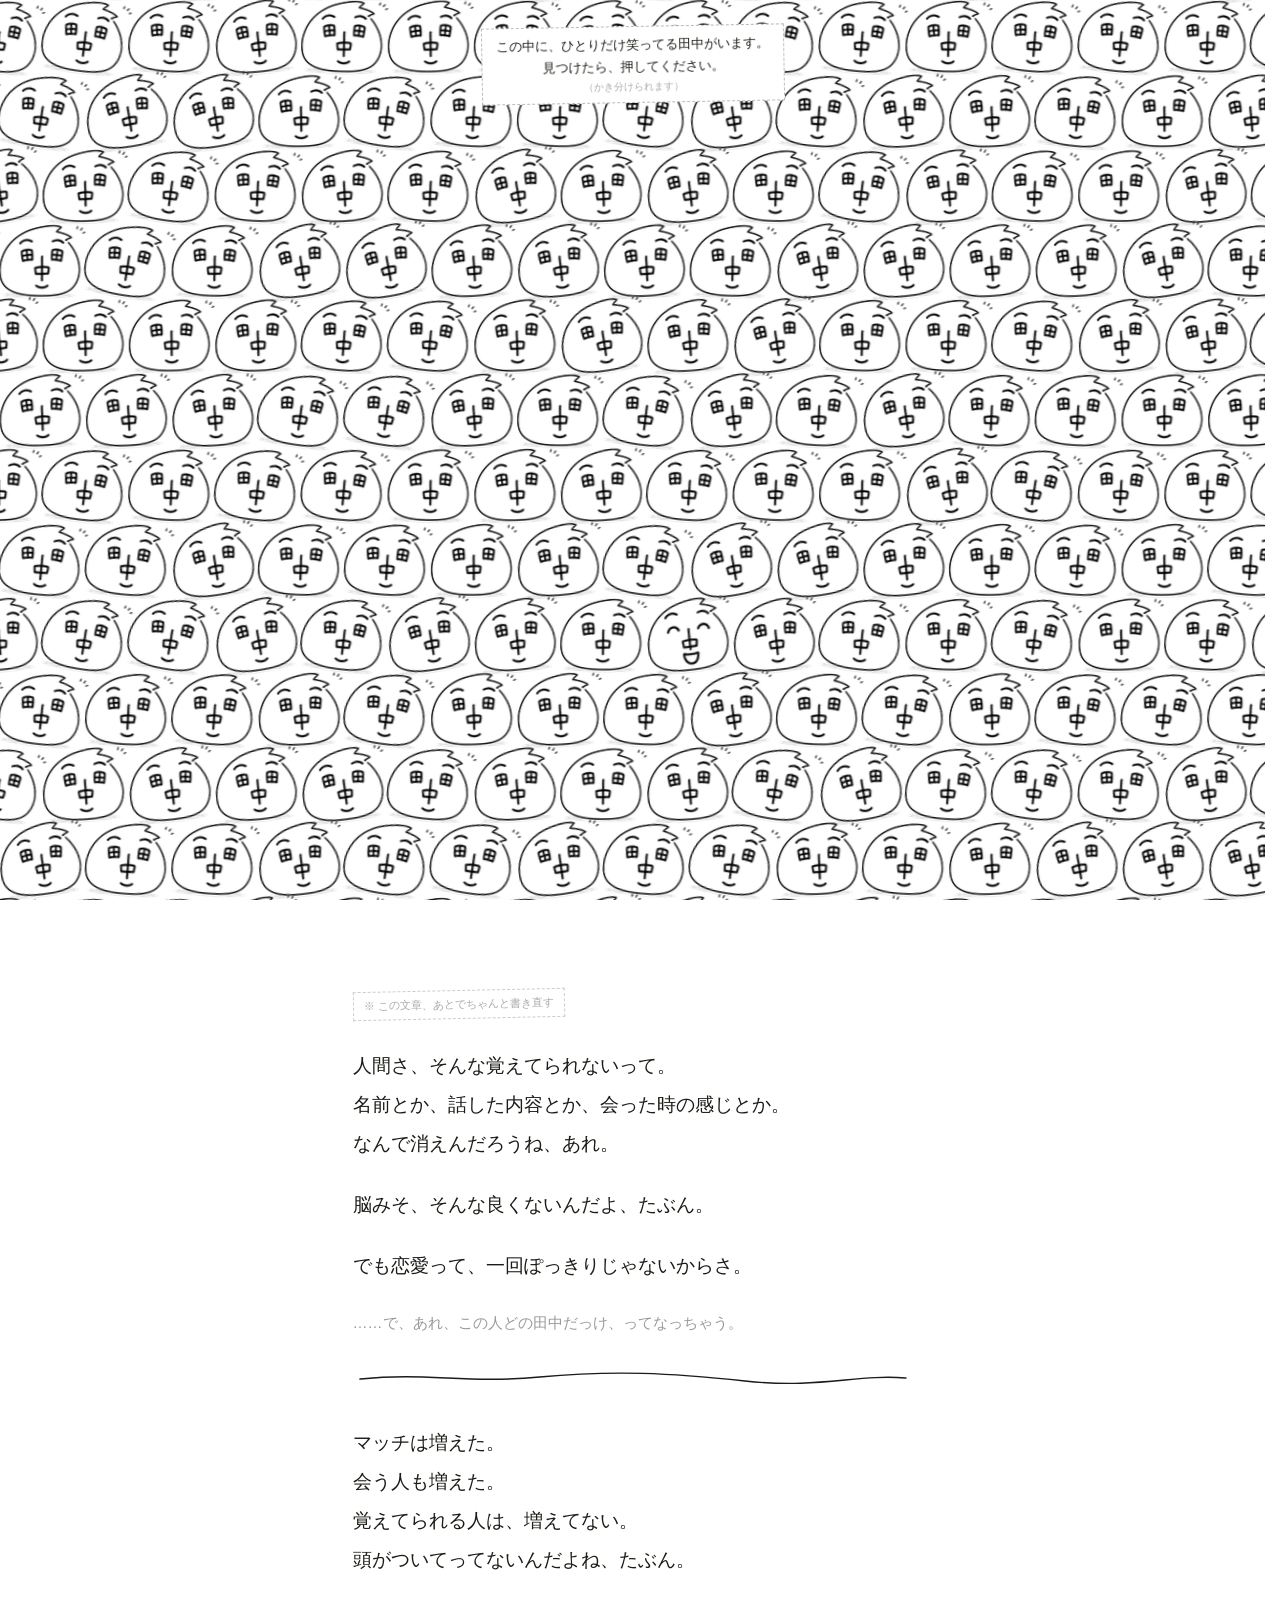
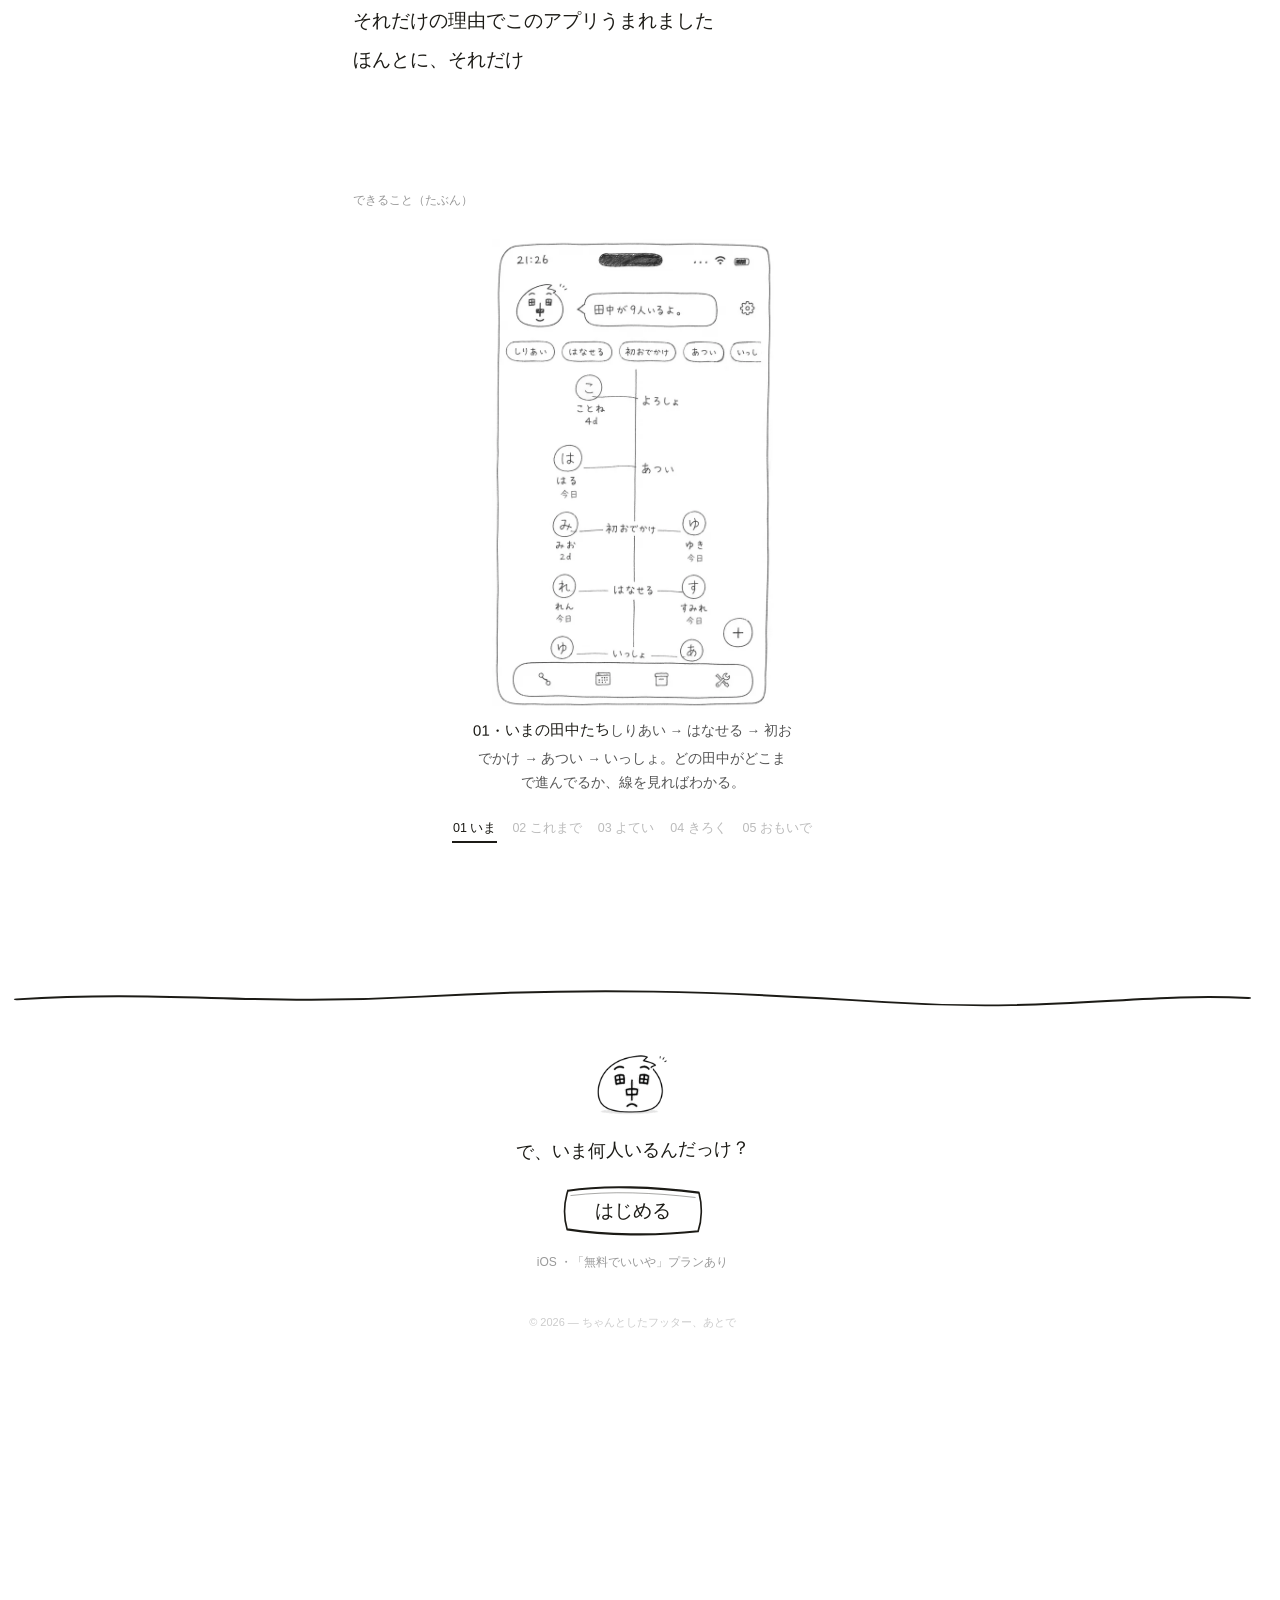
==== donotana/index.html @ 39bb77ac "Add DonoTana landing page at /donotana/ Marketing landing page for どの田中だっけ / DonoTana. Self-containe" ====
<!DOCTYPE html>
<html lang="ja">
<head>
<meta charset="utf-8">
<meta name="viewport" content="width=device-width,initial-scale=1">
<title>どの田中だっけ</title>
<link href="https://fonts.googleapis.com/css2?family=Yomogi&display=swap" rel="stylesheet">
<style>
  *{margin:0;padding:0;box-sizing:border-box}
  html{scrollbar-gutter:stable}
  body{font-family:'Yomogi',sans-serif;background:#fff;color:#1c1b16;overflow-x:hidden}
  /* nothing below the pit exists until you find him */
  body.locked{overflow:hidden;height:100svh;overscroll-behavior:none}
  /* they fall the whole length of the site and settle on the floor at the very end */
  body{position:relative}
  /* ---- privacy policy: modal popup over the dimmed page ---- */
  .pp-overlay{position:fixed;inset:0;z-index:200;
    opacity:0;pointer-events:none;transition:opacity .45s ease;
    display:flex;align-items:flex-end;justify-content:center}
  .pp-overlay.on{opacity:1;pointer-events:auto}

  /* the page behind gets dimmed + desaturated while the modal is open */
  .hero,.sec,.cta,.corner-ghost,.pile,.scrib-wide{transition:filter .45s ease}
  body.pp-open .hero,
  body.pp-open .sec,
  body.pp-open .cta,
  body.pp-open .corner-ghost,
  body.pp-open .pile,
  body.pp-open .scrib-wide{filter:grayscale(1) brightness(.9)}
  /* a soft scrim so the popup reads clearly on top */
  .pp-scrim{position:absolute;inset:0;background:rgba(245,242,237,.55);cursor:pointer}

  /* mascot slides to center-top, sitting ABOVE the popup card */
  .pp-mascot{position:absolute;left:50%;top:calc(50% - min(38vh,300px) - 54px);
    width:96px;z-index:3;
    transform:translateX(-50%) translateY(20px) scale(.5);opacity:0;
    transition:transform .8s cubic-bezier(.34,1.3,.5,1) .05s, opacity .4s ease}
  .pp-mascot img{width:100%;display:block}
  .pp-overlay.on .pp-mascot{transform:translateX(-50%) translateY(0) scale(1);opacity:1}

  /* the floating popup card */
  .pp-card{position:relative;z-index:2;
    width:min(90vw,560px);max-height:min(76vh,600px);margin-bottom:6vh;
    background:#fff;border:2px solid #1c1b16;border-radius:20px;
    box-shadow:0 18px 50px rgba(0,0,0,.18);
    display:flex;flex-direction:column;overflow:hidden;
    transform:translateY(40px) scale(.96);opacity:0;
    transition:transform .55s cubic-bezier(.22,1,.36,1) .1s, opacity .45s ease .1s}
  .pp-overlay.on .pp-card{transform:translateY(0) scale(1);opacity:1}

  .pp-topbar{display:flex;justify-content:space-between;align-items:center;
    padding:16px 22px 12px;border-bottom:1px solid #f0ede8;flex-shrink:0}
  .pp-back{font-family:'Yomogi',sans-serif;font-size:14px;color:#1c1b16;
    cursor:pointer;user-select:none}
  .pp-back:hover{opacity:.6}
  .pp-langtoggle{font-family:sans-serif;font-size:11px;color:#00e;
    text-decoration:underline;cursor:pointer;letter-spacing:.05em}

  .pp-reader{overflow-y:auto;-webkit-overflow-scrolling:touch;
    padding:22px 24px 40px;flex:1}
  .pp-reader::-webkit-scrollbar{width:5px}
  .pp-reader::-webkit-scrollbar-thumb{background:#e0ddd8;border-radius:3px}
  .pp-reader::-webkit-scrollbar-track{background:transparent}

  .pp-title{font-family:'Yomogi',sans-serif;font-size:21px;color:#1c1b16;
    margin:0 0 6px;transform:rotate(-.6deg)}
  .pp-note{font-size:11px;color:#aaa;font-family:sans-serif;margin:0 0 22px}
  .pp-body{font-family:'Yomogi',sans-serif;font-size:14px;line-height:2;color:#3a382f}
  .pp-body h2{font-size:15px;color:#1c1b16;margin:26px 0 6px;font-weight:normal}
  .pp-body p{margin:0 0 14px}
  .pp-body a{color:#00e}
  .pp-body strong{color:#1c1b16;font-weight:normal;border-bottom:1.5px solid #1c1b16}
  .pp-foot{font-size:11px;color:#ccc;font-family:sans-serif;margin-top:40px}

  .pile{position:relative;left:0;right:0;width:100%;z-index:1;pointer-events:none;
        overflow:visible;opacity:0;transition:opacity .6s ease;margin-top:60px;
}
  .pile.on{opacity:1}
  /* he settles into the corner and stays there for the rest of the page */
  .corner-ghost{position:fixed;right:20px;top:18px;width:76px;z-index:100;
    opacity:0;pointer-events:none;transition:opacity .35s ease}
  /* opaque white cutout so page content (dividers, text) never shows through him */
  .corner-ghost::before{content:'';position:absolute;left:50%;top:52%;
    width:88%;height:74%;transform:translate(-50%,-50%);
    background:#fff;border-radius:50%;z-index:-1}
  .corner-ghost.on{pointer-events:auto;cursor:pointer}
  .cface{width:100%;display:block}

  .cmenu{position:absolute;right:6px;top:100%;margin-top:12px;width:186px;
    background:#fff;border:2px solid #1c1b16;border-radius:14px;padding:12px 14px 10px;
    transform:rotate(-1.2deg) translateY(6px) scale(.96);transform-origin:90% 100%;
    opacity:0;pointer-events:none;transition:opacity .2s ease, transform .22s cubic-bezier(.34,1.4,.5,1)}
  .cmenu.on{opacity:1;pointer-events:auto;transform:rotate(-1.2deg) translateY(0) scale(1)}
  .cmenu::after{content:'';position:absolute;right:20px;top:-10px;width:0;height:0;
    border-left:8px solid transparent;border-right:8px solid transparent;border-bottom:10px solid #1c1b16}
  .cmenu::before{content:'';position:absolute;right:22px;top:-6.5px;width:0;height:0;
    border-left:6px solid transparent;border-right:6px solid transparent;border-bottom:7px solid #fff;z-index:1}
  .cmenu-t{font-family:'Yomogi',sans-serif;font-size:13px;color:#1c1b16;margin-bottom:7px}
  .cmenu a{display:block;font-family:sans-serif;font-size:12px;color:#00e;
    text-decoration:underline;padding:3px 0}
  .cmenu-n{font-family:sans-serif;font-size:10px;color:#ccc;margin-top:6px}
  .corner-ghost.on{opacity:1}
  .corner-ghost.on .cface{animation:cbob 3.8s ease-in-out infinite;
    transition:transform .25s ease, filter .25s ease}
  @keyframes cbob{0%,100%{transform:translateY(0) rotate(0)}50%{transform:translateY(-6px) rotate(-2deg)}}
  /* super subtle hover: he pauses his bob, lifts a hair, casts a faint shadow — "poke me" */
  .corner-ghost.on:hover .cface{
    animation-play-state:paused;
    transform:translateY(-4px) rotate(-3deg) scale(1.04);
    filter:drop-shadow(0 4px 5px rgba(0,0,0,.12))}
  .pile .p{position:absolute}
  .pile img{width:100%;display:block}

  /* ---------- BALL PIT HERO ---------- */
  .hero{height:100svh;position:relative;overflow:hidden;touch-action:none;cursor:grab}
  .hero.done{cursor:default}
  .pit{position:absolute;inset:0}
  .ball{position:absolute;will-change:transform;transition:opacity .5s ease}
  .ball img{width:100%;height:100%;object-fit:contain;display:block;pointer-events:none;-webkit-user-drag:none}
  .ball{cursor:pointer}

  .prompt{position:absolute;top:26px;left:50%;transform:translateX(-50%) rotate(-1deg);z-index:20;
    font-size:13px;color:#1c1b16;background:#fff;border:1px dashed #bbb;padding:7px 14px;
    transition:opacity .4s ease;pointer-events:none;text-align:center;line-height:1.7}
  .prompt small{display:block;font-size:10px;color:#aaa}
  .prompt.hide{opacity:0}

  .giveup{position:absolute;bottom:22px;left:50%;transform:translateX(-50%);z-index:20;
    font-size:11px;color:#00e;text-decoration:underline;font-family:sans-serif;cursor:pointer;
    opacity:0;transition:opacity .5s ease}
  .giveup.on{opacity:1}

  .reveal{position:absolute;inset:0;display:flex;flex-direction:column;align-items:center;justify-content:center;
    z-index:15;pointer-events:none}
  .reveal.on{pointer-events:auto}

  /* each piece arrives on its own beat — nothing snaps into place */
  .pitch{font-size:12px;color:#999;margin-top:26px;transform:rotate(-.6deg)}
  .startwrap.dl{margin-top:8px;padding:8px 22px}
  .startwrap.dl a{font-size:16px}
  .pitch-sub{font-size:10.5px;color:#ccc;margin-top:8px;font-family:sans-serif}
  .logo,.note,.pitch,.startwrap.dl,.pitch-sub,.hint,.again{
    opacity:0;
    transition:opacity .85s cubic-bezier(.22,1,.36,1), transform .85s cubic-bezier(.22,1,.36,1);
  }
  .logo{width:min(78vw,420px);display:block;transform:translateY(16px) rotate(-1deg)}
  .note{font-size:12px;color:#999;margin-top:22px;text-align:center;line-height:1.9;
        transform:translateY(12px) rotate(-.8deg)}
  .pitch{transform:translateY(12px) rotate(-.6deg)}
  .startwrap.dl{transform:translateY(12px) rotate(.8deg)}
  .hint{margin-top:30px;font-size:12px;color:#bbb}

  .reveal.on .logo    {opacity:1;transform:translateY(0) rotate(-1deg);transition-delay:0s}
  .reveal.on .note    {opacity:1;transform:translateY(0) rotate(-.8deg);transition-delay:.34s}
  .reveal.on .pitch        {opacity:1;transform:translateY(0) rotate(-.6deg);transition-delay:.48s}
  .reveal.on .startwrap.dl {opacity:1;transform:translateY(0) rotate(.8deg);transition-delay:.60s}
  .reveal.on .pitch-sub    {opacity:1;transition-delay:.72s}
  .reveal.on .hint    {opacity:1;transition-delay:.84s;animation:nudge 2.2s ease-in-out 1.2s infinite}
  .reveal.on .again   {opacity:1;transition-delay:.96s}
  .again{margin-top:26px;font-size:11px;color:#00e;text-decoration:underline;font-family:sans-serif;
    cursor:pointer;background:none;border:0;padding:0;transform:translateY(10px)}
  .reveal.on .again{transform:translateY(0)}
  .again em{display:block;font-style:normal;font-size:10px;color:#ccc;text-decoration:none;margin-top:3px;font-family:'Yomogi',sans-serif}
  @keyframes nudge{0%,100%{transform:translateY(0)}50%{transform:translateY(6px)}}

  /* ---------- SECTIONS ---------- */
  .wrap{max-width:560px;margin:0 auto;padding:0 28px}
  .sec{padding:90px 0}
  .todo{font-size:11px;color:#aaa;border:1px dashed #ccc;padding:6px 10px;display:inline-block;transform:rotate(-1.2deg);margin-bottom:28px}
  .man p{font-size:19px;line-height:2.05;margin:0 0 22px}
  .man p.small{font-size:15px;color:#999}
  .scrib{width:100%;height:16px;margin:10px 0 34px}
  .ph{border:1px dashed #bbb;height:150px;display:flex;align-items:center;justify-content:center;font-size:12px;color:#aaa;margin:6px 0 40px;transform:rotate(.5deg)}
  /* -------- できること carousel: sloppy shell, careful guts -------- */
  .crsl{margin:6px 0 44px}
  .crsl-frame{padding:4px 0 6px;overflow:hidden;position:relative;touch-action:pan-y}
  .crsl-track{display:flex;transition:transform .5s cubic-bezier(.22,1,.36,1)}
  .slide{flex:0 0 100%;display:flex;flex-direction:column;align-items:center;padding:0 6px}
  .shot{width:auto;max-width:100%;max-height:470px;height:auto;display:block;margin:0 auto}
  .cap{margin-top:8px;font-size:13.5px;color:#555;line-height:1.75;text-align:center;max-width:320px}
  .cn{font-size:15px;color:#1c1b16;margin-bottom:4px;transform:rotate(-.6deg);display:inline-block}
  .crsl-nav{display:flex;justify-content:center;flex-wrap:wrap;gap:4px 14px;margin-top:16px}
  .crsl-nav button{font-family:'Yomogi',sans-serif;font-size:12.5px;color:#bbb;background:none;
    border:0;padding:3px 1px 4px;cursor:pointer;border-bottom:2px solid transparent;
    transition:color .18s ease,border-color .18s ease;white-space:nowrap}
  .crsl-nav button:hover{color:#777}
  .crsl-nav button.on{color:#1c1b16;border-bottom-color:#1c1b16}
  .crsl-hint{text-align:center;font-size:10.5px;color:#bbb;margin-top:10px;font-family:sans-serif}

  .flabel{font-size:12px;color:#999;margin-bottom:26px}
  .f{display:flex;gap:16px;margin-bottom:30px;align-items:flex-start}
  .fnum{font-size:13px;color:#bbb;width:20px;flex-shrink:0;padding-top:3px}
  .ft{font-size:17px;margin-bottom:4px}
  .fd{font-size:14px;color:#888;line-height:1.85}
  .lnk{color:#00e;text-decoration:underline;font-size:14px;font-family:sans-serif}

  .cta{padding:44px 0 90px;text-align:center}
  .scrib-wide{display:block;width:100%;height:22px;margin:10px 0 0}
  .cta-ghost{width:74px;margin:0 auto 22px}
  .cta-ghost img{width:100%;display:block}
  .cq{font-size:18px;margin-bottom:26px;transform:rotate(-1deg)}
  .startwrap{position:relative;display:inline-block;padding:10px 26px}
  .startwrap a{position:relative;z-index:2;font-size:19px;color:#1c1b16;text-decoration:none;font-family:'Yomogi',sans-serif}
  .startwrap svg{position:absolute;inset:-6px -10px;width:calc(100% + 20px);height:calc(100% + 12px);z-index:1;overflow:visible}
  .csub{font-size:12px;color:#999;margin-top:20px}
  .foot{font-size:11px;color:#ccc;margin-top:44px;font-family:sans-serif}
</style>
</head>
<body class="locked">

<div class="corner-ghost" id="cghost">
  <div class="cmenu" id="cmenu">
    <div class="cmenu-t">なに？</div>
    <a href="#" id="ppLink">プライバシーポリシー</a>
    <a href="#" id="crLink">つくった人たち</a>
    <a href="#" id="ctLink">お問い合わせ</a>
    <div class="cmenu-n">（リンク先、まだない）</div>
  </div>
  <img class="cface" id="cface" src="[data-uri]" alt="">
</div>

<section class="hero" id="hero">
  <div class="pit" id="pit"></div>

  <div class="prompt" id="prompt">
    この中に、ひとりだけ笑ってる田中がいます。<br>見つけたら、押してください。
    <small>（かき分けられます）</small>
  </div>

  <div class="giveup" id="giveup">見つからない…（ここを押すと教えます）</div>

  <div class="reveal" id="reveal">
    <img class="logo" src="[data-uri]" alt="どの田中だっけ">
    <div class="note">
      これ、うちのランディングページです（仮）<br>
      ご来訪ありがとうございます。
    </div>
    <div class="pitch">下にいろいろ書いてあるけど、</div>
    <div class="startwrap dl">
      <svg viewBox="0 0 200 60" preserveAspectRatio="none" aria-hidden="true">
        <path d="M 12 9 C 60 3, 130 5, 189 11 C 194 24, 193 40, 188 51 C 130 56, 62 55, 11 49 C 6 36, 7 21, 12 9"
              fill="none" stroke="#1c1b16" stroke-width="2.2" stroke-linecap="round"/>
        <path d="M 16 14 C 70 9, 128 11, 184 16" fill="none" stroke="#1c1b16" stroke-width="1" stroke-linecap="round" opacity=".45"/>
      </svg>
      <a href="https://apps.apple.com/jp/app/id0000000000">読まずに入れる</a>
    </div>
    <div class="pitch-sub">App Store へ直行します</div>
    <div class="hint">↓ 下にスクロールしてください</div>
    <button class="again" id="again">もう一回、見失う<em>（そういうアプリなので）</em></button>
  </div>
</section>

<section class="sec wrap man">
  <div class="todo">※ この文章、あとでちゃんと書き直す</div>
  <p>人間さ、そんな覚えてられないって。<br>名前とか、話した内容とか、会った時の感じとか。<br>なんで消えんだろうね、あれ。</p>
  <p>脳みそ、そんな良くないんだよ、たぶん。</p>
  <p>でも恋愛って、一回ぽっきりじゃないからさ。</p>
  <p class="small">……で、あれ、この人どの田中だっけ、ってなっちゃう。</p>
  <svg class="scrib" viewBox="0 0 300 16" preserveAspectRatio="none">
    <path d="M 4 9 C 40 2, 60 14, 100 7 S 170 3, 210 11 S 270 4, 296 8" fill="none" stroke="#1c1b16" stroke-width="1.4" stroke-linecap="round"/>
  </svg>
  <p>マッチは増えた。<br>会う人も増えた。<br>覚えてられる人は、増えてない。<br>頭がついてってないんだよね、たぶん。</p>
  <p>それだけの理由でこのアプリうまれました<br>ほんとに、それだけ</p>
</section>

<section class="sec wrap" style="padding-top:0" id="featsec">
  <div class="flabel">できること（たぶん）</div>

  <div class="crsl" id="crsl">
    <div class="crsl-frame">
      <div class="crsl-track" id="track">
        <div class="slide">
          <img class="shot" src="[data-uri]" alt="">
          <div class="cap"><div class="cn">01・いまの田中たち</div>しりあい → はなせる → 初おでかけ → あつい → いっしょ。どの田中がどこまで進んでるか、線を見ればわかる。</div>
        </div>
        <div class="slide">
          <img class="shot" src="[data-uri]" alt="">
          <div class="cap"><div class="cn">02・これまでの田中たち</div>「二週間前に会った田中」って打つだけ。名前が出てこなくても、ちゃんと見つかる。</div>
        </div>
        <div class="slide">
          <img class="shot" src="[data-uri]" alt="">
          <div class="cap"><div class="cn">03・田中との予定</div>いつ、どこで会うか。決めたそばから書いとける。ついでに、おせっかいなやつが確認してくる。</div>
        </div>
        <div class="slide">
          <img class="shot" src="[data-uri]" alt="">
          <div class="cap"><div class="cn">04・会ったあとの田中</div>よかったところも、ひっかかったところも。星でもスライダーでもなく、タップするだけ。5回で満点。</div>
        </div>
        <div class="slide">
          <img class="shot" src="[data-uri]" alt="">
          <div class="cap"><div class="cn">05・田中との思い出</div>よくも悪くも、あの日のこと。ぜんぶ、その田中のページに積もっていく。</div>
        </div>
      </div>
    </div>

    <div class="crsl-nav" id="dots"></div>
  </div>
</section>

<svg class="scrib-wide" viewBox="0 0 300 16" preserveAspectRatio="none" aria-hidden="true">
  <path d="M 4 9 C 40 2, 60 14, 100 7 S 170 3, 210 11 S 270 4, 296 8"
        fill="none" stroke="#1c1b16" stroke-width="1.4" stroke-linecap="round"/>
</svg>

<section class="cta">
  <div class="cta-ghost"><img src="[data-uri]" alt=""></div>
  <div class="cq">で、いま何人いるんだっけ？</div>
  <div class="startwrap">
    <svg viewBox="0 0 200 60" preserveAspectRatio="none">
      <path d="M 12 9 C 60 3, 130 5, 189 11 C 194 24, 193 40, 188 51 C 130 56, 62 55, 11 49 C 6 36, 7 21, 12 9"
            fill="none" stroke="#1c1b16" stroke-width="2.2" stroke-linecap="round"/>
      <path d="M 16 14 C 70 9, 128 11, 184 16" fill="none" stroke="#1c1b16" stroke-width="1" stroke-linecap="round" opacity=".45"/>
    </svg>
    <a href="#">はじめる</a>
  </div>
  <div class="csub">iOS ・「無料でいいや」プランあり</div>
  <div class="foot">© 2026 — ちゃんとしたフッター、あとで</div>
</section>

<div class="pp-overlay" id="ppOverlay">
  <div class="pp-scrim" id="ppScrim"></div>
  <div class="pp-mascot" id="ppMascot"><img src="[data-uri]" alt=""></div>
  <div class="pp-card">
    <div class="pp-reader" id="ppReader">
    <div class="pp-topbar">
      <span class="pp-back" id="ppBack">← もどる</span>
      <span class="pp-langtoggle" id="ppLang">EN</span>
    </div>

    <div class="pp-lang pp-ja" id="ppJa">
      <h1 class="pp-title">プライバシーポリシー</h1>
      <p class="pp-note">どのタナ（DonoTana）／ 最終更新日: 2026年7月22日</p>
      <div class="pp-body">
        <h2>いちばん大事なこと</h2>
        <p>「どのタナ」は、あなたが書いたものを送信しません。記録した人・予定・写真・メモは、すべてあなたの端末の中だけにあります。開発者がそれを見ることはできません。アプリを良くするために、誰のものか分からない形の利用統計だけをお預かりしています。</p>
        <h2>端末内に保存されるもの</h2>
        <p>ラインに登録した人の名前・段階・色・タグ・誕生日などのプロフィール。予定やおでかけの記録、ひとことメモ、価値観の振り返り。人に紐づけて追加した写真。アプリの設定（テーマ、言語、保存した質問、自作のタグや質問など）。</p>
        <p>これらは端末内のアプリ専用領域に保存されます。アプリを削除すると、データも端末から削除されます。iPhoneのバックアップ（iCloudやパソコン）を有効にしている場合、アプリのデータはそのバックアップに含まれます。これはiOSの標準的な仕組みで、バックアップはあなたとAppleの間で管理され、開発者はアクセスできません。</p>
        <h2>カレンダーへの書き出し</h2>
        <p>設定でカレンダー連携をオンにした場合にのみ、iOSカレンダーへの権限を求めます。連携はアプリからカレンダーへの一方向です。アプリが作成した予定を書き出し・更新・削除しますが、あなたのカレンダーを読み取ったり既存の予定を取り込んだりすることはありません。</p>
        <p>書き出される予定のタイトルはプライバシーに配慮し、フルネームではなく頭文字1文字と場所のみを使います（例:「（た）コメダ珈琲店」）。時刻も「あさ／ひる／よる」のような大まかな表現にとどめます。連携をオフにしている間は、権限を求めるダイアログすら表示されません。</p>
        <h2>場所の検索</h2>
        <p>予定を作るときに場所を検索した場合にかぎり、入力した検索語がAppleのマップサービスに送信されます。このときあなたの現在地は取得しません（位置情報の権限を一切要求しません）。送信されるのは打ち込んだ文字だけで、アプリ内の人物や記録の情報が一緒に送られることはありません。</p>
        <h2>購入について</h2>
        <p>アプリ内課金はすべてAppleのApp Storeを通じて処理されます。支払い方法やクレジットカード情報が開発者に渡ることはなく、保持することもありません。アプリはあなたがどのプランを利用できるかをAppleから受け取るだけです。</p>
        <h2>利用統計について</h2>
        <p>どの機能が使われていて、どこで手が止まっているのかを知るために、アプリの利用状況を匿名で記録しています（TelemetryDeckというサービスを使っています）。</p>
        <p><strong>送っているもの（これがすべてです）</strong><br>アプリを開いた／はじめの説明を終えた。人を追加した／段階を動かした／おでかけを記録した／よていを立てた。プランの案内が出た／購入した／有料機能をオンにした。数量は「3〜5人」のような幅にまるめています。</p>
        <p><strong>送っていないもの</strong><br>名前、メモ、タグ、場所、日時、写真 — あなたが書いたものは一切。連絡先、位置情報、広告ID。</p>
        <p>何人が使っているかを数えるために、端末から作られる符号を元に戻せない形に変換して送っています。それが誰なのかは開発者にも分からず、あなたが書いた内容とは結びついていません。この形でしか集めていないため、オン・オフの設定は設けていません。</p>
        <h2>行っていないこと</h2>
        <p>広告および広告IDの利用。第三者へのデータの提供・販売・共有。あなたが書いた内容の送信・保管。トラッキング（他社のアプリやサイトをまたいだ追跡。許可を求めるダイアログも出しません）。</p>
        <h2>お子さまのプライバシー</h2>
        <p>このアプリは個人を特定できる情報を収集しないため、年齢を問わず、特定の個人に結びつく情報はありません。</p>
        <h2>データの削除</h2>
        <p>記録は端末内にのみ存在するため、iPhoneからアプリを削除すれば、そのデータも削除されます。利用統計は誰のものか分からない形で集計されているため、あなたの分だけを取り出して削除することはできません。</p>
        <h2>このポリシーの変更</h2>
        <p>内容を変更した場合は、このページの最終更新日を改めます。収集するデータの方針を変更する場合は、アプリの更新内容でもお知らせします。</p>
        <h2>お問い合わせ</h2>
        <p><a href="mailto:donotana.app@gmail.com">donotana.app@gmail.com</a></p>
        <p class="pp-foot">© 2026 — DonoTana</p>
      </div>
    </div>

    <div class="pp-lang pp-en" id="ppEn" style="display:none">
      <h1 class="pp-title">Privacy Policy</h1>
      <p class="pp-note">DonoTana / Last updated: July 22, 2026</p>
      <div class="pp-body">
        <h2>The short version</h2>
        <p>DonoTana does not send what you write anywhere. Everything you record — people, plans, photos, notes — stays on your device, and the developer cannot see any of it. To improve the app, anonymous usage statistics are collected.</p>
        <h2>What is stored on your device</h2>
        <p>Profiles of the people on your line: names, stage, colour, tags, birthdays. Plans and records of meeting up, notes, and value reviews. Photos you attach to a person. App settings: theme, language, saved questions, your own tags and questions.</p>
        <p>This data lives in the app's private storage on your device and is removed when you delete the app. If you use iPhone backups (iCloud or a computer), app data is included in that backup — a standard iOS behaviour, managed between you and Apple. The developer has no access to it.</p>
        <h2>Calendar export</h2>
        <p>Only if you turn calendar sync on will the app request calendar access. The link is one-way, app to calendar: it writes, updates and removes the events it created, and never reads your calendar or imports existing events.</p>
        <p>Exported event titles use a single initial plus the place rather than a full name, and a rough time of day rather than an exact time. While sync is off, you are never shown the permission dialog.</p>
        <h2>Place search</h2>
        <p>If you search for a place while making a plan, your search text is sent to Apple's map service, separately from the usage statistics above. Your location is not used — the app never requests location permission — and no information about the people or records in your app is sent along with it. Apple's privacy policy governs how the search itself is handled.</p>
        <h2>Purchases</h2>
        <p>All in-app purchases are handled by Apple's App Store. Payment details never reach the developer and are never stored by the developer. The app only learns which plan you are entitled to.</p>
        <h2>Usage statistics</h2>
        <p>To learn which features are used and where people get stuck, the app records usage anonymously through a service called TelemetryDeck.</p>
        <p><strong>What is sent — this is the complete list:</strong><br>App opened; intro finished. A person added; a stage moved; a meeting recorded; a plan created. The plan screen shown; a purchase made; a paid feature switched on. Counts are rounded into ranges such as "3–5", never exact numbers.</p>
        <p><strong>What is never sent</strong><br>Names, notes, tags, places, dates, photos — nothing you wrote. Contacts, location, advertising identifiers.</p>
        <p>To count how many people use the app, a code derived from your device is converted into a form that cannot be turned back. The developer cannot tell whose it is, and it is connected to nothing you wrote. Because that is the only form the data takes, there is no on/off switch for it.</p>
        <h2>What the app does not do</h2>
        <p>No advertising and no advertising identifiers. No sharing, selling, or disclosure of data to third parties. No sending or storing of anything you wrote. No tracking across other apps or websites — you are never shown a tracking prompt.</p>
        <h2>Children's privacy</h2>
        <p>The app collects no personally identifying information from anyone, at any age.</p>
        <h2>Deleting your data</h2>
        <p>Because records exist only on your device, deleting the app deletes the data. Usage statistics are aggregated anonymously, so your share of them cannot be singled out and removed — there is no way to tell which share is yours.</p>
        <h2>Changes to this policy</h2>
        <p>If this policy changes, the date at the top of this page is updated. Any change to what data is collected will also be noted in the app's release notes.</p>
        <h2>Contact</h2>
        <p><a href="mailto:donotana.app@gmail.com">donotana.app@gmail.com</a></p>
        <p class="pp-foot">© 2026 — DonoTana</p>
      </div>
    </div>
    </div>
  </div>
</div>

<div class="pp-overlay" id="crOverlay">
  <div class="pp-scrim" id="crScrim"></div>
  <div class="pp-mascot" id="crMascot"><img src="[data-uri]" alt=""></div>
  <div class="pp-card">
    <div class="pp-reader" id="crReader">
    <div class="pp-topbar">
      <span class="pp-back" id="crBack">← もどる</span>
      <span class="pp-langtoggle" id="crLang">EN</span>
    </div>

    <div class="pp-lang pp-ja" id="crJa">
      <h1 class="pp-title">つくった人たち</h1>
      <p class="pp-note">karuyuki ／ ふたり</p>
      <div class="pp-body">
        <p>ある夜、飲みながらしょうもない話をしてた。</p>
        <p>「会社ってさ、客のこと全部記録してるよね。いつ会って、何話して、次いつ連絡するか。<strong>なんで自分の人生ではやらないんだろ</strong>」</p>
        <p>酔ってたから名案に思えた。まあ、だいたいそういうもん。</p>
        <h2>で、まわりに聞いてみた</h2>
        <p>翌日、女友達に片っ端から聞いた。「会う人、覚えてられる？」</p>
        <p>返ってきたのはだいたい同じ。<strong>「無理。多すぎて」</strong>。マッチも、紹介も、飲みで会った人も。名前と、どこで会ったかと、何話したか — 気づいたら全部ごちゃ混ぜ。</p>
        <p>あ、これ自分たちだけじゃないんだ、と思った。</p>
        <h2>で、つくった</h2>
        <p>ちょうど時間だけはあった。だから、つくった。</p>
        <p>ちゃんとした理由とか、でかいビジョンとかはない。ただ「あったら便利じゃん」と「たぶん自分たちが一番ほしい」で、ここまで来た。</p>
        <p>それが「どのタナ」です。</p>
        <p class="pp-foot">© 2026 — karuyuki</p>
      </div>
    </div>

    <div class="pp-lang pp-en" id="crEn" style="display:none">
      <h1 class="pp-title">Who made this</h1>
      <p class="pp-note">karuyuki / the two of us</p>
      <div class="pp-body">
        <p>One night, drinking, we were talking nonsense.</p>
        <p>"Companies log everything about their customers, right? When they met, what was said, when to follow up. <strong>Why don't we do that for our own lives?</strong>"</p>
        <p>We were drunk, so it sounded brilliant. It usually does.</p>
        <h2>So we asked around</h2>
        <p>The next day we asked every girl we knew: "Can you actually keep track of everyone you meet?"</p>
        <p>The answer was always the same. <strong>"No way. Too many."</strong> Matches, setups, people met over drinks. Names, where you met, what you talked about — all a blur before you know it.</p>
        <p>That's when it clicked: it wasn't just us.</p>
        <h2>So we made it</h2>
        <p>We happened to have time on our hands. So we built it.</p>
        <p>No grand reason, no big vision. Just "this would be handy" and "honestly, we want it most" — and that got us here.</p>
        <p>That's DonoTana.</p>
        <p class="pp-foot">© 2026 — karuyuki</p>
      </div>
    </div>
    </div>
  </div>
</div>

<div class="pp-overlay" id="ctOverlay">
  <div class="pp-scrim" id="ctScrim"></div>
  <div class="pp-mascot" id="ctMascot"><img src="[data-uri]" alt=""></div>
  <div class="pp-card">
    <div class="pp-reader" id="ctReader">
    <div class="pp-topbar">
      <span class="pp-back" id="ctBack">← もどる</span>
      <span class="pp-langtoggle" id="ctLang">EN</span>
    </div>

    <div class="pp-lang pp-ja" id="ctJa">
      <h1 class="pp-title">お問い合わせ</h1>
      <div class="pp-body">
        <p>質問とか、サポートとか、文句とか（できればナシで）あれば、ここまで。</p>
        <p><a href="mailto:donotana.app@gmail.com">donotana.app@gmail.com</a></p>
        <p class="pp-foot">© 2026 — DonoTana</p>
      </div>
    </div>

    <div class="pp-lang pp-en" id="ctEn" style="display:none">
      <h1 class="pp-title">Contact</h1>
      <div class="pp-body">
        <p>Questions, support, or complaints (please don't) — reach out here.</p>
        <p><a href="mailto:donotana.app@gmail.com">donotana.app@gmail.com</a></p>
        <p class="pp-foot">© 2026 — DonoTana</p>
      </div>
    </div>
    </div>
  </div>
</div>

<div class="pile" id="pile"></div>

<script>
(function(){
  var hero=document.getElementById('hero'), pit=document.getElementById('pit');
  var prompt=document.getElementById('prompt'), reveal=document.getElementById('reveal'), giveup=document.getElementById('giveup');
  var pileEl=document.getElementById('pile');
  var SRC="[data-uri]", SRC_H="[data-uri]";

  var W=hero.clientWidth, H=hero.clientHeight;
  var D  = W<520 ? 66 : 92;
  var BH = D*445/515;
  var R  = D*0.46;                    // collision radius — nothing ever gets closer than 2R

  // ================= shared solver =================
  // one routine resolves overlaps for any set of circles: the pit, the fall, the heap.
  function separate(list, iterations, cellSize){
    var cell=cellSize||R*2;
    for(var it=0; it<iterations; it++){
      var grid={};
      for(var i=0;i<list.length;i++){
        var b=list[i];
        var k=((b.x/cell)|0)+','+((b.y/cell)|0);
        (grid[k]||(grid[k]=[])).push(b);
      }
      var min=R*2;
      for(var i=0;i<list.length;i++){
        var a=list[i], gx=(a.x/cell)|0, gy=(a.y/cell)|0;
        for(var oy=-1;oy<=1;oy++) for(var ox=-1;ox<=1;ox++){
          var nb=grid[(gx+ox)+','+(gy+oy)]; if(!nb) continue;
          for(var k=0;k<nb.length;k++){
            var b=nb[k]; if(b===a) continue;
            var dx=b.x-a.x, dy=b.y-a.y, d2=dx*dx+dy*dy;
            if(d2>=min*min||d2<0.0001) continue;
            var d=Math.sqrt(d2), ov=(min-d)*0.5, nx=dx/d, ny=dy/d;
            a.x-=nx*ov; a.y-=ny*ov; b.x+=nx*ov; b.y+=ny*ov;
            if(a.vx!==undefined && b.vx!==undefined){
              // cancel the part of their motion that drives them together
              var rvn=(b.vx-a.vx)*nx+(b.vy-a.vy)*ny;
              if(rvn<0){
                var imp=rvn*0.5;
                if(!a.frozen){ a.vx+=nx*imp; a.vy+=ny*imp; }
                if(!b.frozen){ b.vx-=nx*imp; b.vy-=ny*imp; }
              }
            }
          }
        }
      }
    }
  }

  // ================= the pit =================
  var stepX=R*2*1.02, stepY=stepX*0.866;
  var cols=Math.ceil(W/stepX)+2, rows=Math.ceil(H/stepY)+2;
  var balls=[], found=null, done=false;

  for(var r=0;r<rows;r++) for(var c=0;c<cols;c++){
    var hx=c*stepX+(r%2?stepX/2:0)-stepX*0.5, hy=r*stepY-stepY*0.5;
    if(hx<-R*1.5||hx>W+R*1.5||hy<-R*1.5||hy>H+R*1.5) continue;
    var el=document.createElement('div');
    el.className='ball'; el.style.width=D+'px'; el.style.height=BH+'px';
    el.innerHTML='<img src="'+SRC+'">';
    pit.appendChild(el);
    balls.push({el:el,hx:hx,hy:hy,x:hx,y:hy,vx:0,vy:0,rot:(Math.random()*20)-10,gone:false});
  }

  var candidates=balls.filter(function(b){
    return b.hx>W*0.10&&b.hx<W*0.90&&b.hy>H*0.14&&b.hy<H*0.86;
  });
  function pickFound(){
    var pool=candidates.filter(function(b){return b!==found;});
    if(!pool.length) pool=candidates.length?candidates:balls;
    found=pool[Math.floor(Math.random()*pool.length)];
    found.el.querySelector('img').src=SRC_H;
  }
  pickFound();

  var px=-9999, py=-9999;
  var HAND_R=R*3.6, HAND_IN=R*2.0, HAND_F=2.6;
  var SPRING=0.010, DAMP=0.855, GRAV=0.62, VMAX=15;
  var holding=false, pending=null;

  var raf=null, mode='pit', fallStart=0, fallSpan=0;
  function frame(){
    if(mode==='off'){ raf=null; return; }
    raf=requestAnimationFrame(frame);
    var falling=(mode==='fall'), live=[];
    var t = falling ? (Date.now()-fallStart) : 0;

    // integrate velocities once per frame
    for(var i=0;i<balls.length;i++){
      var b=balls[i];
      if(b.gone) continue;

      if(b.frozen){                      // the chosen one: still, but still solid
        live.push(b); continue;
      }

      // he only falls once his own moment arrives — until then he sits in the lattice
      b.rel = falling && t >= b.releaseAt;

      if(b.rel){
        b.vy+=GRAV; b.vx*=0.995;
        if(b.vy>VMAX) b.vy=VMAX;
      } else {
        var dx=b.x-px, dy=b.y-py, d=Math.sqrt(dx*dx+dy*dy);
        if(!holding&&d<HAND_R&&d>0.01){
          var f=Math.min(d/HAND_IN,1)*(1-d/HAND_R)*HAND_F*2.4;
          b.vx+=(dx/d)*f; b.vy+=(dy/d)*f;
        }
        b.vx+=(b.hx-b.x)*SPRING; b.vy+=(b.hy-b.y)*SPRING;
        b.vx*=DAMP; b.vy*=DAMP;
      }
      live.push(b);
    }

    // move + resolve in small substeps so nothing tunnels through anything else
    var STEPS = falling ? 6 : 3;
    var SEP   = falling ? 4 : 2;
    for(var st=0; st<STEPS; st++){
      for(var i=0;i<live.length;i++){
        var b=live[i];
        if(b.frozen) continue;          // he doesn't move, but others collide off him
        b.x += b.vx/STEPS; b.y += b.vy/STEPS;
      }
      separate(live, SEP);
    }
    if(falling) separate(live, 10);      // final convergence pass — push out any residual overlap

    var stillOnScreen=false;
    for(var i=0;i<live.length;i++){
      var b=live[i];
      if(b.frozen){                      // keep his transform steady while he's the obstacle
        b.el.style.transform='translate('+(b.x-D/2)+'px,'+(b.y-BH/2)+'px) rotate(0deg) scale(1.05)';
        continue;
      }
      if(b.x<-R*1.2)b.x=-R*1.2; if(b.x>W+R*1.2)b.x=W+R*1.2;
      if(!b.rel){ if(b.y<-R*1.2)b.y=-R*1.2; if(b.y>H+R*1.2)b.y=H+R*1.2; stillOnScreen=true; }
      else if(b.y>H+BH*2.5){ b.gone=true; b.el.style.display='none'; continue; }
      else stillOnScreen=true;
      var tilt=b.rot+Math.max(-24,Math.min(24,b.vx*2.2));
      b.el.style.transform='translate('+(b.x-D/2)+'px,'+(b.y-BH/2)+'px) rotate('+tilt+'deg)';
    }
    if(falling&&!stillOnScreen) mode='off';
  }
  frame();

  hero.addEventListener('pointermove',function(e){
    if(done)return;
    px=e.clientX; py=e.clientY-hero.getBoundingClientRect().top;
  });
  hero.addEventListener('pointerleave',function(){px=-9999;py=-9999;holding=false;pending=null;});

  function nearest(cx,cy){
    var best=null,bestD=1e9;
    for(var i=0;i<balls.length;i++){
      var b=balls[i], d=Math.hypot(b.x-cx,b.y-cy);
      if(d<bestD){bestD=d;best=b;}
    }
    return bestD<=R*1.5?best:null;
  }
  hero.addEventListener('pointerdown',function(e){
    if(done)return;
    if(hero.setPointerCapture && e.pointerId!=null){ try{hero.setPointerCapture(e.pointerId)}catch(err){} }
    holding=true;
    px=e.clientX; py=e.clientY-hero.getBoundingClientRect().top;
    pending=nearest(px,py);
    for(var i=0;i<balls.length;i++){balls[i].vx*=0.25;balls[i].vy*=0.25;}
  });
  hero.addEventListener('pointerup',function(){
    if(done||!holding){holding=false;pending=null;return;}
    holding=false;
    var b=pending; pending=null;
    if(!b)return;
    if(b===found){ win(); return; }
    // not him — squash the artwork (the loop owns the wrapper's transform, so animate the img)
    var im=b.el.querySelector('img');
    im.animate([{transform:'scale(1)'},{transform:'scale(.82)'},{transform:'scale(1.06)'},{transform:'scale(1)'}],
               {duration:340,easing:'ease-out'});
    b.vx+=(Math.random()*14)-7; b.vy-=11;
  });
  hero.addEventListener('pointercancel',function(){holding=false;pending=null;});

  // ================= the heap, settled with the same solver =================
  // a full band of tanaka resting on the floor at the very bottom of the page.
  // they sit ON the floor; the band is exactly as tall as the heap; the document ends here.
  var perRow = Math.max(3, Math.floor(W/(R*1.9)));    // how many sit side by side per row
  var ROWS   = 3;                                     // depth of the visible heap
  var PILE_COUNT = Math.min(balls.length, perRow*ROWS + Math.floor(perRow/2));
  var ROWGAP = R*1.32;                                // vertical spacing between stacked rows

  // band height = top crown of the tallest row down to the floor. crowns overflow upward
  // (clip-path leaves the top open), so reserve only down to where the bottom row rests.
  var PILE_H = Math.round((ROWS-1)*ROWGAP + BH*0.55);
  pileEl.style.height = PILE_H + 'px';

  (function buildPile(){
    var FLOOR = PILE_H;                                // bottom row's centre rests on the band edge
    var n = PILE_COUNT;
    var ps=[];
    for(var i=0;i<n;i++){
      var col=i%perRow, row=Math.floor(i/perRow);
      ps.push({x: R + (col+0.5)/perRow*(W-2*R) + (Math.random()*R*0.4-R*0.2),
               y: FLOOR - R - row*ROWGAP - Math.random()*R*0.3,
               vx:0, vy:0});
    }
    // settle: pull down onto the floor, separate, firm walls + floor
    for(var t=0;t<500;t++){
      for(var i=0;i<ps.length;i++) ps[i].y += 0.8;
      separate(ps,5);
      for(var i=0;i<ps.length;i++){
        var q=ps[i];
        if(q.y>FLOOR-R) q.y=FLOOR-R;
        if(q.x<R) q.x=R; if(q.x>W-R) q.x=W-R;
      }
    }
    for(var t=0;t<120;t++){                            // converge to zero overlap
      separate(ps,3);
      for(var i=0;i<ps.length;i++){
        var q=ps[i];
        if(q.y>FLOOR-R) q.y=FLOOR-R;
        if(q.x<R) q.x=R; if(q.x>W-R) q.x=W-R;
      }
    }

    // find the real top of the heap so the clip never cuts a crown, however they stacked.
    // rotation + the drawn crown spikes extend past BH/2, so pad generously.
    var highest = FLOOR;
    for(var i=0;i<ps.length;i++) if(ps[i].y < highest) highest = ps[i].y;
    var topReach = (FLOOR - highest) + BH*0.75 + 40;   // crown + rotation + spikes headroom

    ps.forEach(function(q){
      var d=document.createElement('div');
      d.className='p'; d.style.width=D+'px'; d.style.height=BH+'px';
      d.style.transform='translate('+(q.x-D/2)+'px,'+(q.y-BH/2)+'px) rotate('+((Math.random()*26)-13)+'deg)';
      d.innerHTML='<img src="'+SRC+'">';
      pileEl.appendChild(d);
    });

    // open the clip at the top exactly as far as the tallest ball reaches — never cut
    pileEl.style.clipPath = 'inset(-' + Math.ceil(topReach) + 'px 0 0 0)';
  })();

  // ================= the floor gives out =================
  function win(){
    if(done)return; done=true;
    prompt.classList.add('hide'); giveup.classList.remove('on');

    found.frozen=true;                              // he hangs there, solid, while the rest drop
    found.vx=0; found.vy=0;
    found.el.style.zIndex=5;
    // a quick pop, then the frame loop holds his pose (see the frozen branch above)
    var fpop='translate('+(found.x-D/2)+'px,'+(found.y-BH/2)+'px) rotate(0deg)';
    found.el.animate([{transform:fpop+' scale(1)'},{transform:fpop+' scale(1.16)'},{transform:fpop+' scale(1.05)'}],
      {duration:420,easing:'cubic-bezier(.34,1.5,.5,1)'});

    // ---- the downpour: a couple of stragglers, then it picks up, then the lot ----
    var queue=balls.filter(function(b){return b!==found;});
    for(var i=queue.length-1;i>0;i--){                     // shuffle so it isn't a wipe
      var j=(Math.random()*(i+1))|0, tmp=queue[i]; queue[i]=queue[j]; queue[j]=tmp;
    }
    var acc=0;
    queue.forEach(function(b,i){
      var gap;
      if(i<5)       gap=190;                               // drizzle — one at a time
      else if(i<26) gap=52;                                // getting going
      else          gap=Math.max(6, 20*Math.pow(0.965,i-26));   // heavy
      acc+=gap; b.releaseAt=acc;
    });
    fallSpan=acc;

    setTimeout(function(){
      fallStart=Date.now();
      mode='fall';                                  // gravity on, springs off, collisions still on
      if(!raf) frame();
    },320);

    var exitAt = 320 + fallSpan + 420;            // he waits out the whole storm

    // ---- 1. he's the only one left. blank page. no title yet. ----
    //  (the heap stays hidden: while the page is locked, body is only one screen
    //   tall, so bottom:0 would put it at the fold instead of the end of the site)

    // ---- 2. after a beat alone, he walks himself over to the corner ----
    var LINGER = 1100;
    var moveAt = exitAt + LINGER, MOVE = 1000;

    setTimeout(function(){
      var cg   = document.getElementById('cghost');
      var cw   = cg.offsetWidth || 76;
      var sc   = cw / D;
      var cs   = getComputedStyle(cg);
      var tx   = W - parseFloat(cs.right)  - cw/2;          // where the corner ghost lives
      var ty   = parseFloat(cs.top) + (cw*445/515)/2;   // top corner now

      found.frozen=false;                                  // release him so he can travel
      var from='translate('+(found.x-D/2)+'px,'+(found.y-BH/2)+'px) rotate(0deg) scale(1.05)';
      found.el.animate([
        {transform: from},
        {transform: 'translate('+(tx-D/2)+'px,'+(ty-BH/2)+'px) rotate(0deg) scale('+sc+')'}
      ],{duration:MOVE, easing:'cubic-bezier(.5,0,.2,1)', fill:'forwards'});
    }, moveAt);

    // ---- 3. he lands, hands over to the fixed corner element ----
    var arriveAt = moveAt + MOVE;
    setTimeout(function(){
      found.el.style.display='none';
      document.getElementById('cghost').classList.add('on');
      document.body.classList.remove('locked');
    }, arriveAt);

    // only once the body is full height does the heap sit at the real bottom
    setTimeout(function(){ pileEl.classList.add('on'); }, arriveAt+120);

    // ---- 4. only now does the title turn up ----
    setTimeout(function(){
      reveal.classList.add('on');
      hero.classList.add('done');
    }, arriveAt+260);
    // failsafe — if anything above goes wrong, the page still unlocks
    setTimeout(function(){
      if(!document.body.classList.contains('locked')) return;
      reveal.classList.add('on'); hero.classList.add('done');
      pileEl.classList.add('on'); document.body.classList.remove('locked');
    }, arriveAt+2500);
  }

  // poke him for the boring links nobody reads
  (function(){
    var cg=document.getElementById('cghost'), menu=document.getElementById('cmenu');
    var face=document.getElementById('cface');
    var HAPPY=face.src, SURPRISED="[data-uri]", open=false;
    function set(v){
      open=v;
      menu.classList.toggle('on',v);
      face.src = v ? SURPRISED : HAPPY;
      if(v) face.animate([{transform:'scale(1)'},{transform:'scale(.86)'},{transform:'scale(1.05)'},{transform:'scale(1)'}],
                         {duration:380,easing:'ease-out'});
    }
    cg.addEventListener('click',function(e){
      if(e.target.closest('.cmenu')) return;      // let the links do their job
      e.stopPropagation(); set(!open);
    });
    document.addEventListener('click',function(){ if(open) set(false); });
    document.addEventListener('keydown',function(e){ if(e.key==='Escape'&&open) set(false); });
  })();

  // he stays pinned to the top-right corner — always visible, never in the way

  // ================= give up =================
  var giveupT=null;
  function armGiveup(){
    clearTimeout(giveupT);
    giveupT=setTimeout(function(){ if(!done) giveup.classList.add('on'); },9000);
  }
  armGiveup();
  giveup.addEventListener('click',function(){
    if(done)return;
    found.el.animate([{filter:'none'},{filter:'drop-shadow(0 0 14px rgba(0,0,0,.85))'},{filter:'none'}],
      {duration:700,iterations:3});
    setTimeout(win,2200);
  });

  // ================= lose him again =================
  document.getElementById('again').addEventListener('click',function(){
    reveal.classList.remove('on');
    hero.classList.remove('done');
    pileEl.classList.remove('on');
    var cg0=document.getElementById('cghost');
    cg0.classList.remove('on'); cg0.style.top='';
    found.el.querySelector('img').src=SRC;
    found.el.style.zIndex='';
    found.el.style.display='';
    pickFound();
    balls.forEach(function(b){
      b.el.getAnimations().forEach(function(a){a.cancel();});
      b.gone=false; b.frozen=false; b.rel=false; b.releaseAt=0;
      b.el.style.display=''; b.el.style.opacity='';
      b.x=b.hx; b.y=b.hy; b.vx=0; b.vy=0;
      b.el.style.transform='translate('+(b.x-D/2)+'px,'+(b.y-BH/2)+'px) rotate('+b.rot+'deg)';
    });
    done=false; px=-9999; py=-9999; holding=false; pending=null;
    prompt.classList.remove('hide');
    giveup.classList.remove('on');
    armGiveup();
    window.scrollTo({top:0});
    document.body.classList.add('locked');
    mode='pit'; if(!raf) frame();
  });


  // -------- feature carousel: looks thrown together, isn't --------
  (function(){
    var frame=document.querySelector('.crsl-frame'), track=document.getElementById('track');
    var dotsEl=document.getElementById('dots'), slides=track.children;
    var n=slides.length, idx=0, w=0;

    var LABELS=['01 いま','02 これまで','03 よてい','04 きろく','05 おもいで'];
    for(var i=0;i<n;i++){
      var d=document.createElement('button');
      d.type='button';
      d.textContent=LABELS[i]||('0'+(i+1));
      if(i===0) d.className='on';
      d.addEventListener('click',(function(k){return function(){goto(k)}})(i));
      dotsEl.appendChild(d);
    }
    var dots=dotsEl.children;

    function measure(){ w=frame.clientWidth; }
    function render(instant){
      track.style.transition = instant ? 'none' : '';
      track.style.transform = 'translateX(' + (-idx*w) + 'px)';
      for(var i=0;i<n;i++) dots[i].className = (i===idx?'on':'');
    }
    function goto(i){ idx=Math.max(0,Math.min(n-1,i)); render(false); }

    measure(); render(true);
    window.addEventListener('resize', function(){ measure(); render(true); });

    // drag / swipe with real momentum + rubber-banding at the ends
    var dragging=false, startX=0, dx=0, startT=0;
    function px(e){ return e.touches ? e.touches[0].clientX : e.clientX; }

    function down(e){
      dragging=true; startX=px(e); dx=0; startT=Date.now();
      track.style.transition='none';
    }
    function move(e){
      if(!dragging) return;
      dx = px(e) - startX;
      var edge = (idx===0 && dx>0) || (idx===n-1 && dx<0);
      var eff = edge ? dx*0.32 : dx;             // rubber-band past the ends
      track.style.transform = 'translateX(' + (-idx*w + eff) + 'px)';
      if(Math.abs(dx)>6 && e.cancelable) e.preventDefault();
    }
    function up(){
      if(!dragging) return;
      dragging=false;
      var elapsed=Math.max(16,Date.now()-startT), v=dx/elapsed;   // px/ms
      var threshold = Math.abs(v)>0.35 ? w*0.12 : w*0.28;
      if(dx<-threshold) idx=Math.min(n-1, idx+1);
      else if(dx>threshold) idx=Math.max(0, idx-1);
      render(false);
    }

    frame.addEventListener('pointerdown', down);
    window.addEventListener('pointermove', move, {passive:false});
    window.addEventListener('pointerup', up);
    frame.addEventListener('touchstart', down, {passive:true});
    frame.addEventListener('touchmove', move, {passive:false});
    frame.addEventListener('touchend', up);

    // keyboard, because the sloppy dashed box still ought to be accessible
    frame.tabIndex = 0;
    frame.addEventListener('keydown', function(e){
      if(e.key==='ArrowRight') goto(idx+1);
      if(e.key==='ArrowLeft') goto(idx-1);
    });

    // deliberately inert — it only moves when someone actually asks it to
  })();

  window.addEventListener('resize',function(){ if(!done) location.reload(); });
})();

  // ---- privacy policy reader: seamless in-page overlay ----
  (function(){
    var link=document.getElementById('ppLink');
    var ov=document.getElementById('ppOverlay');
    var back=document.getElementById('ppBack');
    var reader=document.getElementById('ppReader');
    var lang=document.getElementById('ppLang');
    var ja=document.getElementById('ppJa'), en=document.getElementById('ppEn');
    if(!link||!ov) return;

    var scrim=document.getElementById('ppScrim');
    function open(e){
      if(e) e.preventDefault();
      var menu=document.getElementById('cmenu');
      if(menu) menu.classList.remove('on');   // tuck the corner menu away
      document.body.classList.add('pp-open');  // dim + desaturate the page behind
      ov.classList.add('on');                  // scrim + mascot-to-center + popup card in
      reader.scrollTop=0;
      document.body.style.overflow='hidden';
    }
    // back / scrim resets everything: page un-dims, mascot returns, card slides away
    function close(){
      ov.classList.remove('on');
      document.body.classList.remove('pp-open');
      document.body.style.overflow='';
    }
    if(scrim) scrim.addEventListener('click',close);
    // language toggle
    function setLang(toEn){
      ja.style.display = toEn ? 'none' : '';
      en.style.display = toEn ? '' : 'none';
      lang.textContent = toEn ? '日本語' : 'EN';
      reader.scrollTop = 0;
    }
    lang.addEventListener('click',function(){ setLang(en.style.display==='none'); });

    link.addEventListener('click',open);
    back.addEventListener('click',close);
    document.addEventListener('keydown',function(e){ if(e.key==='Escape'&&ov.classList.contains('on')) close(); });
  })();

  // ---- つくった人たち: same modal, same behaviour ----
  (function(){
    var link=document.getElementById('crLink');
    var ov=document.getElementById('crOverlay');
    var back=document.getElementById('crBack');
    var reader=document.getElementById('crReader');
    var lang=document.getElementById('crLang');
    var ja=document.getElementById('crJa'), en=document.getElementById('crEn');
    var scrim=document.getElementById('crScrim');
    if(!link||!ov) return;
    function open(e){
      if(e) e.preventDefault();
      var menu=document.getElementById('cmenu');
      if(menu) menu.classList.remove('on');
      document.body.classList.add('pp-open');
      ov.classList.add('on');
      reader.scrollTop=0;
      document.body.style.overflow='hidden';
    }
    function close(){
      ov.classList.remove('on');
      document.body.classList.remove('pp-open');
      document.body.style.overflow='';
    }
    function setLang(toEn){
      ja.style.display = toEn ? 'none' : '';
      en.style.display = toEn ? '' : 'none';
      lang.textContent = toEn ? '日本語' : 'EN';
      reader.scrollTop = 0;
    }
    lang.addEventListener('click',function(){ setLang(en.style.display==='none'); });
    link.addEventListener('click',open);
    back.addEventListener('click',close);
    if(scrim) scrim.addEventListener('click',close);
    document.addEventListener('keydown',function(e){ if(e.key==='Escape'&&ov.classList.contains('on')) close(); });
  })();

  // ---- お問い合わせ: same modal, same behaviour ----
  (function(){
    var link=document.getElementById('ctLink');
    var ov=document.getElementById('ctOverlay');
    var back=document.getElementById('ctBack');
    var reader=document.getElementById('ctReader');
    var lang=document.getElementById('ctLang');
    var ja=document.getElementById('ctJa'), en=document.getElementById('ctEn');
    var scrim=document.getElementById('ctScrim');
    if(!link||!ov) return;
    function open(e){
      if(e) e.preventDefault();
      var menu=document.getElementById('cmenu');
      if(menu) menu.classList.remove('on');
      document.body.classList.add('pp-open');
      ov.classList.add('on');
      reader.scrollTop=0;
      document.body.style.overflow='hidden';
    }
    function close(){
      ov.classList.remove('on');
      document.body.classList.remove('pp-open');
      document.body.style.overflow='';
    }
    function setLang(toEn){
      ja.style.display = toEn ? 'none' : '';
      en.style.display = toEn ? '' : 'none';
      lang.textContent = toEn ? '日本語' : 'EN';
      reader.scrollTop = 0;
    }
    lang.addEventListener('click',function(){ setLang(en.style.display==='none'); });
    link.addEventListener('click',open);
    back.addEventListener('click',close);
    if(scrim) scrim.addEventListener('click',close);
    document.addEventListener('keydown',function(e){ if(e.key==='Escape'&&ov.classList.contains('on')) close(); });
  })();
</script>
</body>
</html>
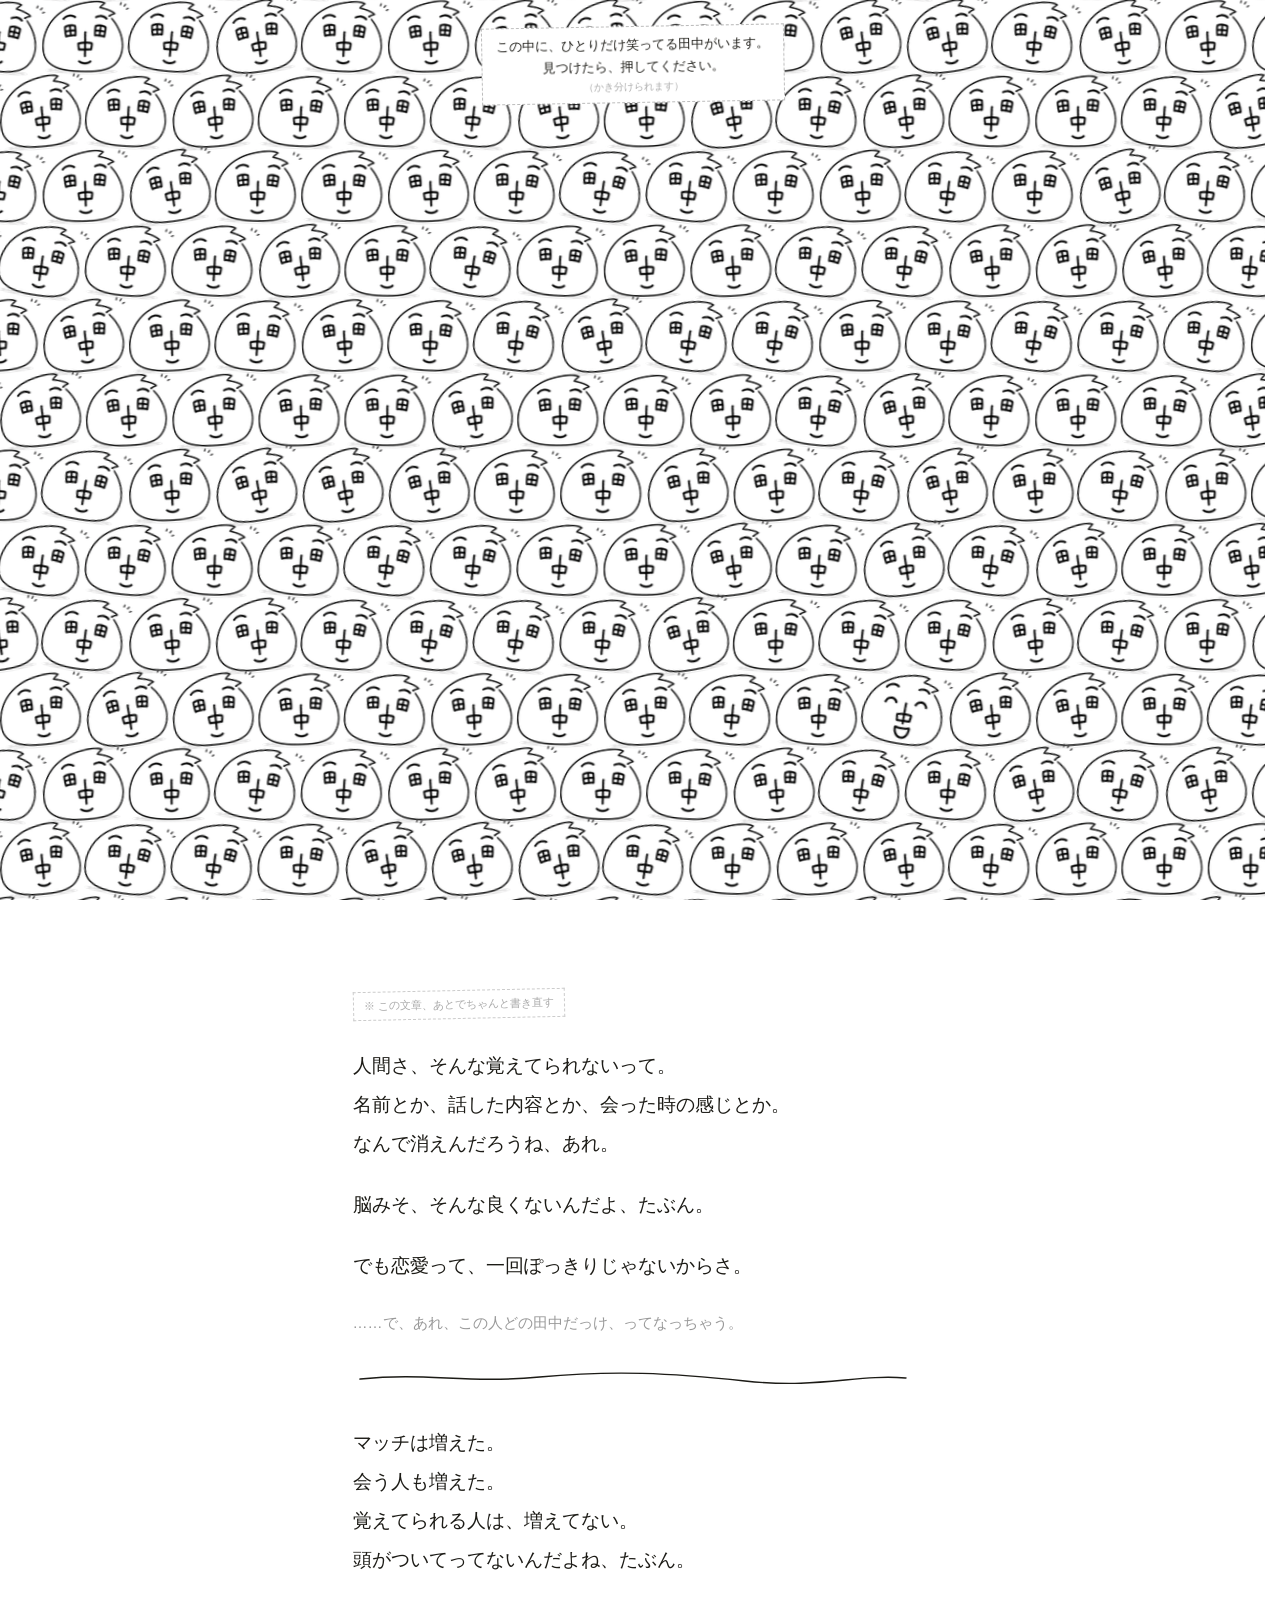
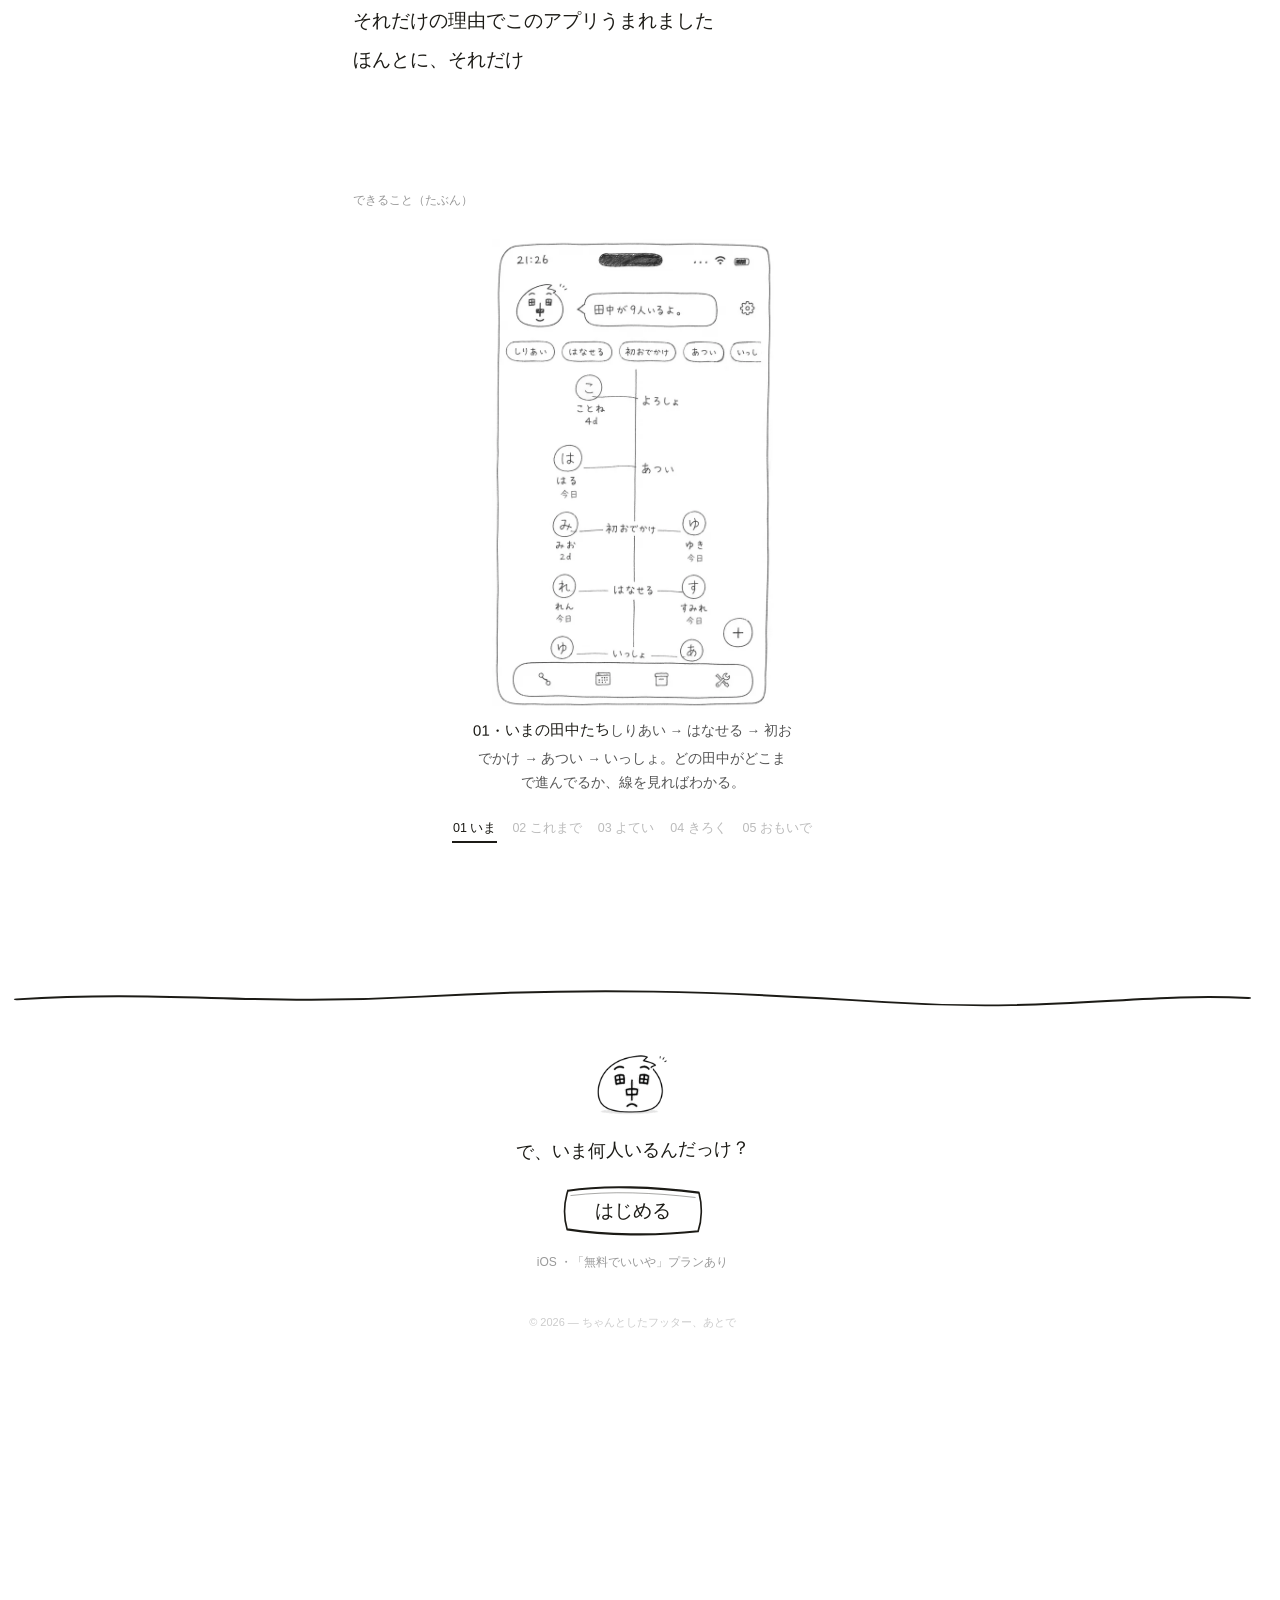
==== commit fc513daa: "Fix broken mascot image in landing-page modals The privacy / credits / contact modals all referenced" ====
--- a/donotana/index.html
+++ b/donotana/index.html
@@ -318,7 +318,7 @@
 
 <div class="pp-overlay" id="ppOverlay">
   <div class="pp-scrim" id="ppScrim"></div>
-  <div class="pp-mascot" id="ppMascot"><img src="[data-uri]" alt=""></div>
+  <div class="pp-mascot" id="ppMascot"><img src="[data-uri]" alt=""></div>
   <div class="pp-card">
     <div class="pp-reader" id="ppReader">
     <div class="pp-topbar">
@@ -401,7 +401,7 @@
 
 <div class="pp-overlay" id="crOverlay">
   <div class="pp-scrim" id="crScrim"></div>
-  <div class="pp-mascot" id="crMascot"><img src="[data-uri]" alt=""></div>
+  <div class="pp-mascot" id="crMascot"><img src="[data-uri]" alt=""></div>
   <div class="pp-card">
     <div class="pp-reader" id="crReader">
     <div class="pp-topbar">
@@ -452,7 +452,7 @@
 
 <div class="pp-overlay" id="ctOverlay">
   <div class="pp-scrim" id="ctScrim"></div>
-  <div class="pp-mascot" id="ctMascot"><img src="[data-uri]" alt=""></div>
+  <div class="pp-mascot" id="ctMascot"><img src="[data-uri]" alt=""></div>
   <div class="pp-card">
     <div class="pp-reader" id="ctReader">
     <div class="pp-topbar">
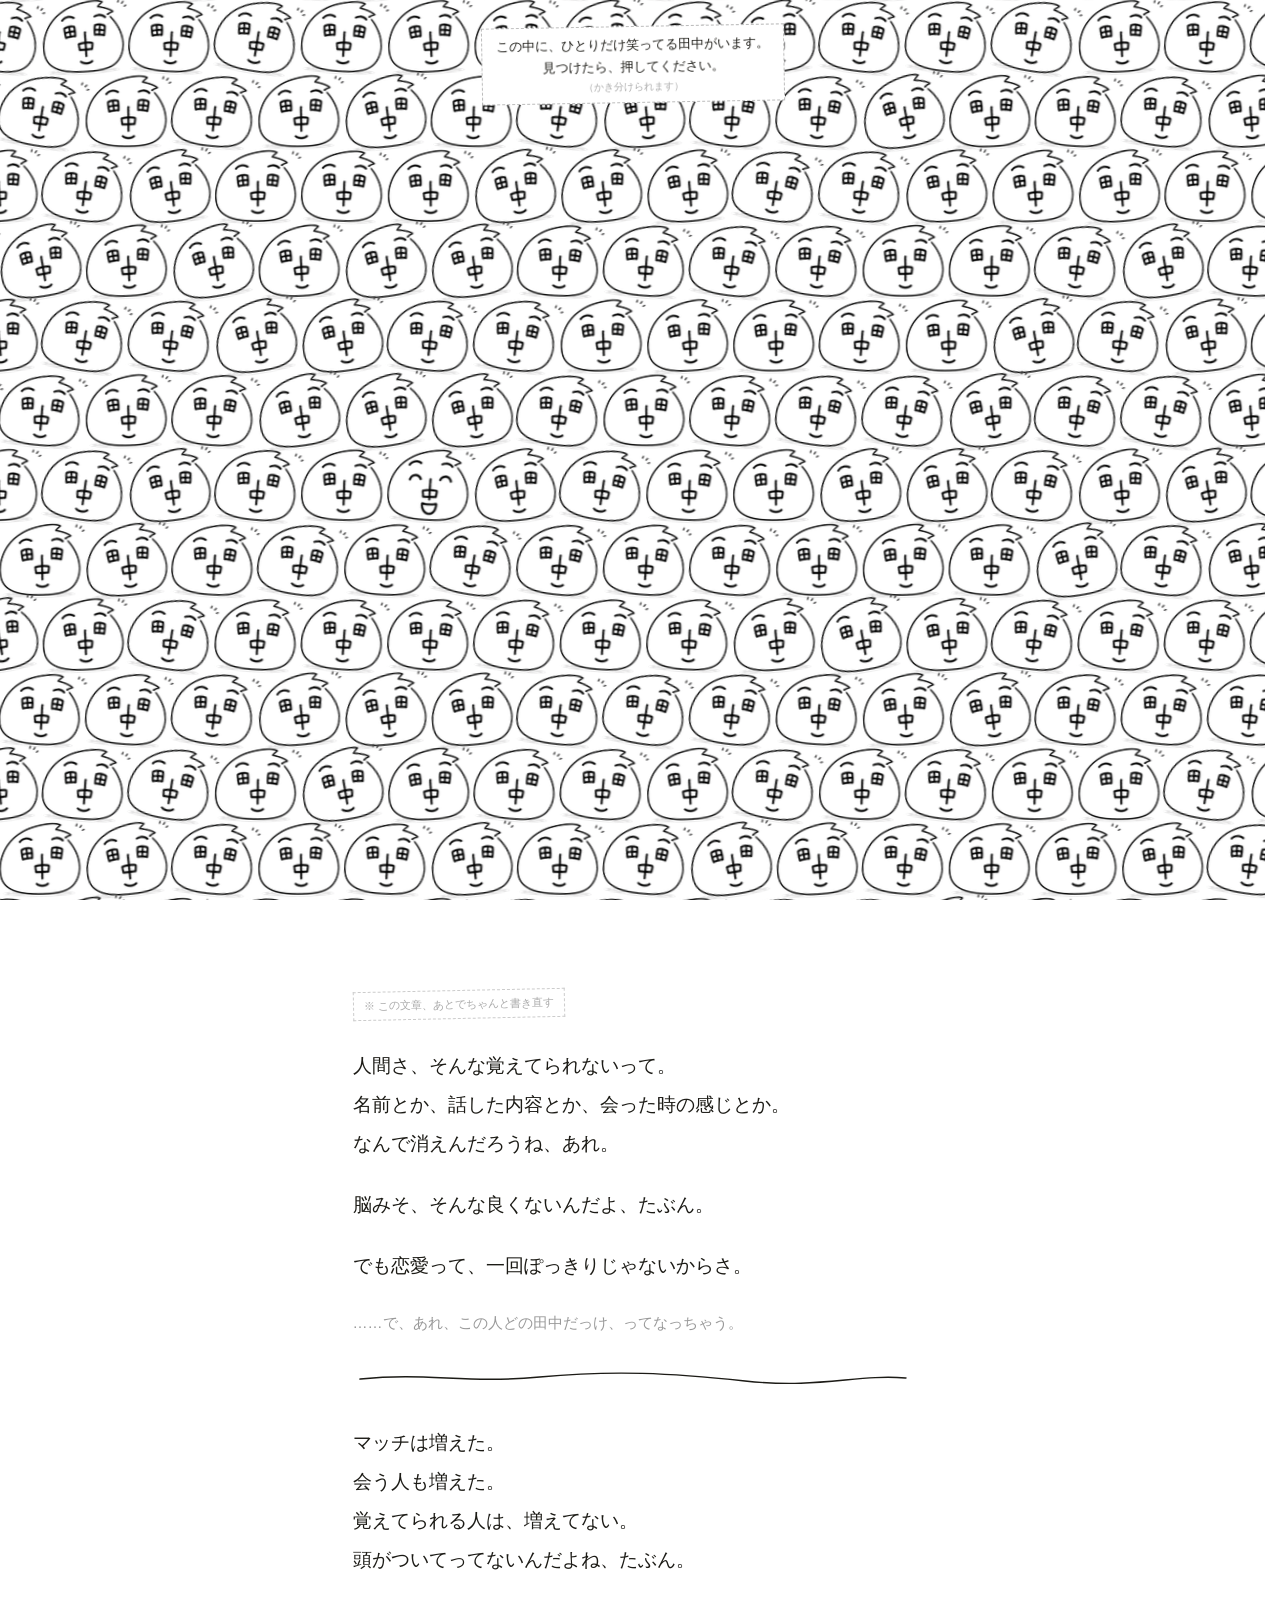
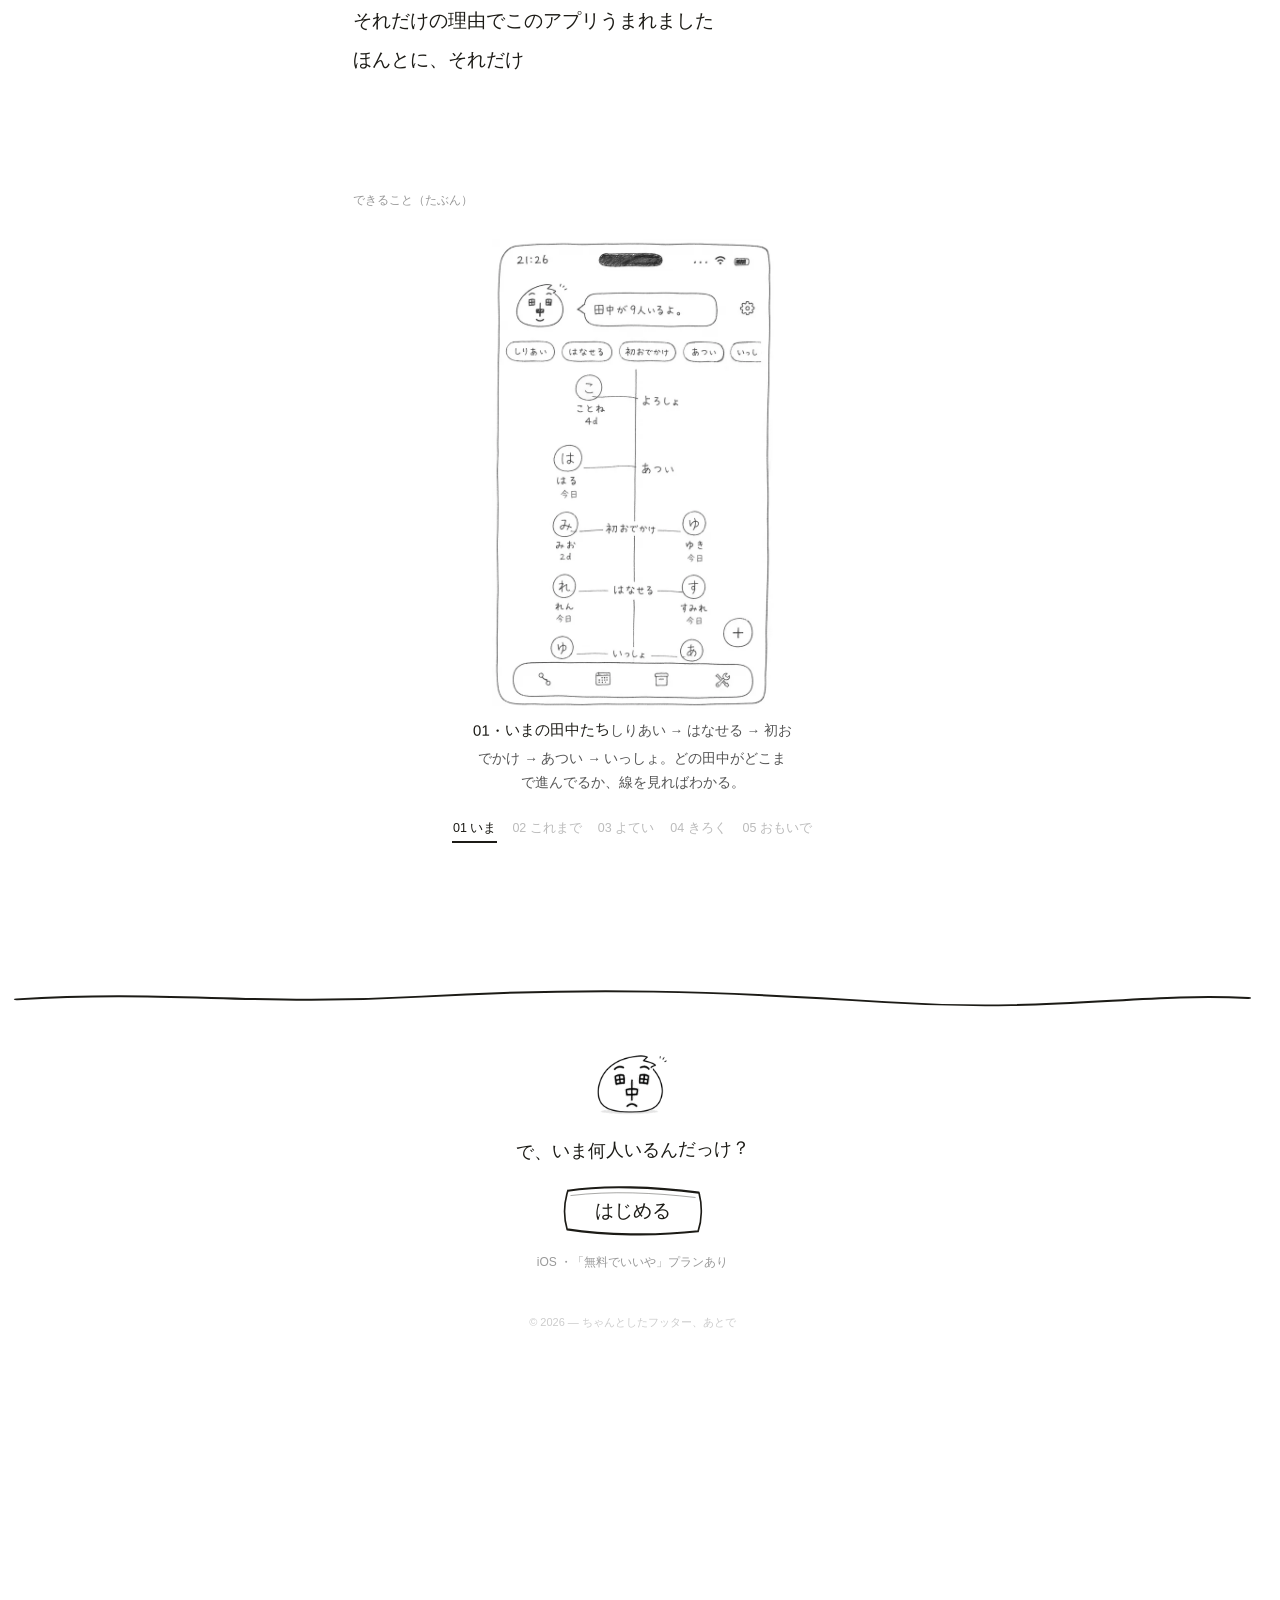
==== commit a0a1c056: "Add the feedback form; point the store links at the live app Disclose the Tally feedback form in the" ====
--- a/donotana/index.html
+++ b/donotana/index.html
@@ -242,7 +242,7 @@
               fill="none" stroke="#1c1b16" stroke-width="2.2" stroke-linecap="round"/>
         <path d="M 16 14 C 70 9, 128 11, 184 16" fill="none" stroke="#1c1b16" stroke-width="1" stroke-linecap="round" opacity=".45"/>
       </svg>
-      <a href="https://apps.apple.com/jp/app/id0000000000">読まずに入れる</a>
+      <a href="https://apps.apple.com/jp/app/id6808121850">読まずに入れる</a>
     </div>
     <div class="pitch-sub">App Store へ直行します</div>
     <div class="hint">↓ 下にスクロールしてください</div>
@@ -310,7 +310,7 @@
             fill="none" stroke="#1c1b16" stroke-width="2.2" stroke-linecap="round"/>
       <path d="M 16 14 C 70 9, 128 11, 184 16" fill="none" stroke="#1c1b16" stroke-width="1" stroke-linecap="round" opacity=".45"/>
     </svg>
-    <a href="#">はじめる</a>
+    <a href="https://apps.apple.com/jp/app/id6808121850">はじめる</a>
   </div>
   <div class="csub">iOS ・「無料でいいや」プランあり</div>
   <div class="foot">© 2026 — ちゃんとしたフッター、あとで</div>
@@ -328,7 +328,7 @@
 
     <div class="pp-lang pp-ja" id="ppJa">
       <h1 class="pp-title">プライバシーポリシー</h1>
-      <p class="pp-note">どのタナ（DonoTana）／ 最終更新日: 2026年7月22日</p>
+      <p class="pp-note">どのタナ（DonoTana）／ 最終更新日: 2026年10月1日</p>
       <div class="pp-body">
         <h2>いちばん大事なこと</h2>
         <p>「どのタナ」は、あなたが書いたものを送信しません。記録した人・予定・写真・メモは、すべてあなたの端末の中だけにあります。開発者がそれを見ることはできません。アプリを良くするために、誰のものか分からない形の利用統計だけをお預かりしています。</p>
@@ -340,15 +340,17 @@
         <p>書き出される予定のタイトルはプライバシーに配慮し、フルネームではなく頭文字1文字と場所のみを使います（例:「（た）コメダ珈琲店」）。時刻も「あさ／ひる／よる」のような大まかな表現にとどめます。連携をオフにしている間は、権限を求めるダイアログすら表示されません。</p>
         <h2>場所の検索</h2>
         <p>予定を作るときに場所を検索した場合にかぎり、入力した検索語がAppleのマップサービスに送信されます。このときあなたの現在地は取得しません（位置情報の権限を一切要求しません）。送信されるのは打ち込んだ文字だけで、アプリ内の人物や記録の情報が一緒に送られることはありません。</p>
+        <h2>おたよりフォームについて</h2>
+        <p>設定の「おたより」からは、外部サービスTally（tally.so）のフォームが開きます。あなたが自分で書いて送信したときだけ、その内容が開発者に届きます。アプリが自動で添えるのは、アプリとiOSのバージョン、機種名だけです。アプリに記録した人や予定などの内容が送られることはありません。メールアドレスの記入は任意で、空欄なら匿名のまま届きます。送信された内容の取り扱いについてはTallyのプライバシーポリシーにも従います。</p>
         <h2>購入について</h2>
         <p>アプリ内課金はすべてAppleのApp Storeを通じて処理されます。支払い方法やクレジットカード情報が開発者に渡ることはなく、保持することもありません。アプリはあなたがどのプランを利用できるかをAppleから受け取るだけです。</p>
         <h2>利用統計について</h2>
         <p>どの機能が使われていて、どこで手が止まっているのかを知るために、アプリの利用状況を匿名で記録しています（TelemetryDeckというサービスを使っています）。</p>
-        <p><strong>送っているもの（これがすべてです）</strong><br>アプリを開いた／はじめの説明を終えた。人を追加した／段階を動かした／おでかけを記録した／よていを立てた。プランの案内が出た／購入した／有料機能をオンにした。数量は「3〜5人」のような幅にまるめています。</p>
+        <p><strong>送っているもの（これがすべてです）</strong><br>アプリを開いた／はじめの説明を終えた。人を追加した／段階を動かした／おでかけを記録した／よていを立てた。プランの案内が出た／購入した／有料機能をオンにした。おたよりフォームを開いた（送ったかどうか・書いた内容は含みません）。数量は「3〜5人」のような幅にまるめています。</p>
         <p><strong>送っていないもの</strong><br>名前、メモ、タグ、場所、日時、写真 — あなたが書いたものは一切。連絡先、位置情報、広告ID。</p>
         <p>何人が使っているかを数えるために、端末から作られる符号を元に戻せない形に変換して送っています。それが誰なのかは開発者にも分からず、あなたが書いた内容とは結びついていません。この形でしか集めていないため、オン・オフの設定は設けていません。</p>
         <h2>行っていないこと</h2>
-        <p>広告および広告IDの利用。第三者へのデータの提供・販売・共有。あなたが書いた内容の送信・保管。トラッキング（他社のアプリやサイトをまたいだ追跡。許可を求めるダイアログも出しません）。</p>
+        <p>広告および広告IDの利用。第三者へのデータの提供・販売・共有。アプリに記録した内容の送信・保管。トラッキング（他社のアプリやサイトをまたいだ追跡。許可を求めるダイアログも出しません）。</p>
         <h2>お子さまのプライバシー</h2>
         <p>このアプリは個人を特定できる情報を収集しないため、年齢を問わず、特定の個人に結びつく情報はありません。</p>
         <h2>データの削除</h2>
@@ -363,7 +365,7 @@
 
     <div class="pp-lang pp-en" id="ppEn" style="display:none">
       <h1 class="pp-title">Privacy Policy</h1>
-      <p class="pp-note">DonoTana / Last updated: July 22, 2026</p>
+      <p class="pp-note">DonoTana / Last updated: October 1, 2026</p>
       <div class="pp-body">
         <h2>The short version</h2>
         <p>DonoTana does not send what you write anywhere. Everything you record — people, plans, photos, notes — stays on your device, and the developer cannot see any of it. To improve the app, anonymous usage statistics are collected.</p>
@@ -375,15 +377,17 @@
         <p>Exported event titles use a single initial plus the place rather than a full name, and a rough time of day rather than an exact time. While sync is off, you are never shown the permission dialog.</p>
         <h2>Place search</h2>
         <p>If you search for a place while making a plan, your search text is sent to Apple's map service, separately from the usage statistics above. Your location is not used — the app never requests location permission — and no information about the people or records in your app is sent along with it. Apple's privacy policy governs how the search itself is handled.</p>
+        <h2>Feedback form</h2>
+        <p>Settings → feedback opens a form on Tally (tally.so), an outside service. Only what you write and choose to submit there reaches the developer. The app adds just the app version, iOS version and device model; nothing you recorded in the app is sent. Leaving an email address is optional — without one, feedback arrives anonymously. Tally's privacy policy also applies to what you submit.</p>
         <h2>Purchases</h2>
         <p>All in-app purchases are handled by Apple's App Store. Payment details never reach the developer and are never stored by the developer. The app only learns which plan you are entitled to.</p>
         <h2>Usage statistics</h2>
         <p>To learn which features are used and where people get stuck, the app records usage anonymously through a service called TelemetryDeck.</p>
-        <p><strong>What is sent — this is the complete list:</strong><br>App opened; intro finished. A person added; a stage moved; a meeting recorded; a plan created. The plan screen shown; a purchase made; a paid feature switched on. Counts are rounded into ranges such as "3–5", never exact numbers.</p>
+        <p><strong>What is sent — this is the complete list:</strong><br>App opened; intro finished. A person added; a stage moved; a meeting recorded; a plan created. The plan screen shown; a purchase made; a paid feature switched on. The feedback form opened (not whether anything was sent, nor what). Counts are rounded into ranges such as "3–5", never exact numbers.</p>
         <p><strong>What is never sent</strong><br>Names, notes, tags, places, dates, photos — nothing you wrote. Contacts, location, advertising identifiers.</p>
         <p>To count how many people use the app, a code derived from your device is converted into a form that cannot be turned back. The developer cannot tell whose it is, and it is connected to nothing you wrote. Because that is the only form the data takes, there is no on/off switch for it.</p>
         <h2>What the app does not do</h2>
-        <p>No advertising and no advertising identifiers. No sharing, selling, or disclosure of data to third parties. No sending or storing of anything you wrote. No tracking across other apps or websites — you are never shown a tracking prompt.</p>
+        <p>No advertising and no advertising identifiers. No sharing, selling, or disclosure of data to third parties. No sending or storing of anything you recorded in the app. No tracking across other apps or websites — you are never shown a tracking prompt.</p>
         <h2>Children's privacy</h2>
         <p>The app collects no personally identifying information from anyone, at any age.</p>
         <h2>Deleting your data</h2>
@@ -465,6 +469,7 @@
       <div class="pp-body">
         <p>質問とか、サポートとか、文句とか（できればナシで）あれば、ここまで。</p>
         <p><a href="mailto:donotana.app@gmail.com">donotana.app@gmail.com</a></p>
+        <p>ほしい機能や使いにくいところは、<a href="https://tally.so/r/ZjqDj5">おたよりフォーム</a>からも。匿名でいけます。</p>
         <p class="pp-foot">© 2026 — DonoTana</p>
       </div>
     </div>
@@ -474,6 +479,7 @@
       <div class="pp-body">
         <p>Questions, support, or complaints (please don't) — reach out here.</p>
         <p><a href="mailto:donotana.app@gmail.com">donotana.app@gmail.com</a></p>
+        <p>Ideas and rough edges can also go through the <a href="https://tally.so/r/ZjqDj5">feedback form</a> (in Japanese, anonymous is fine).</p>
         <p class="pp-foot">© 2026 — DonoTana</p>
       </div>
     </div>
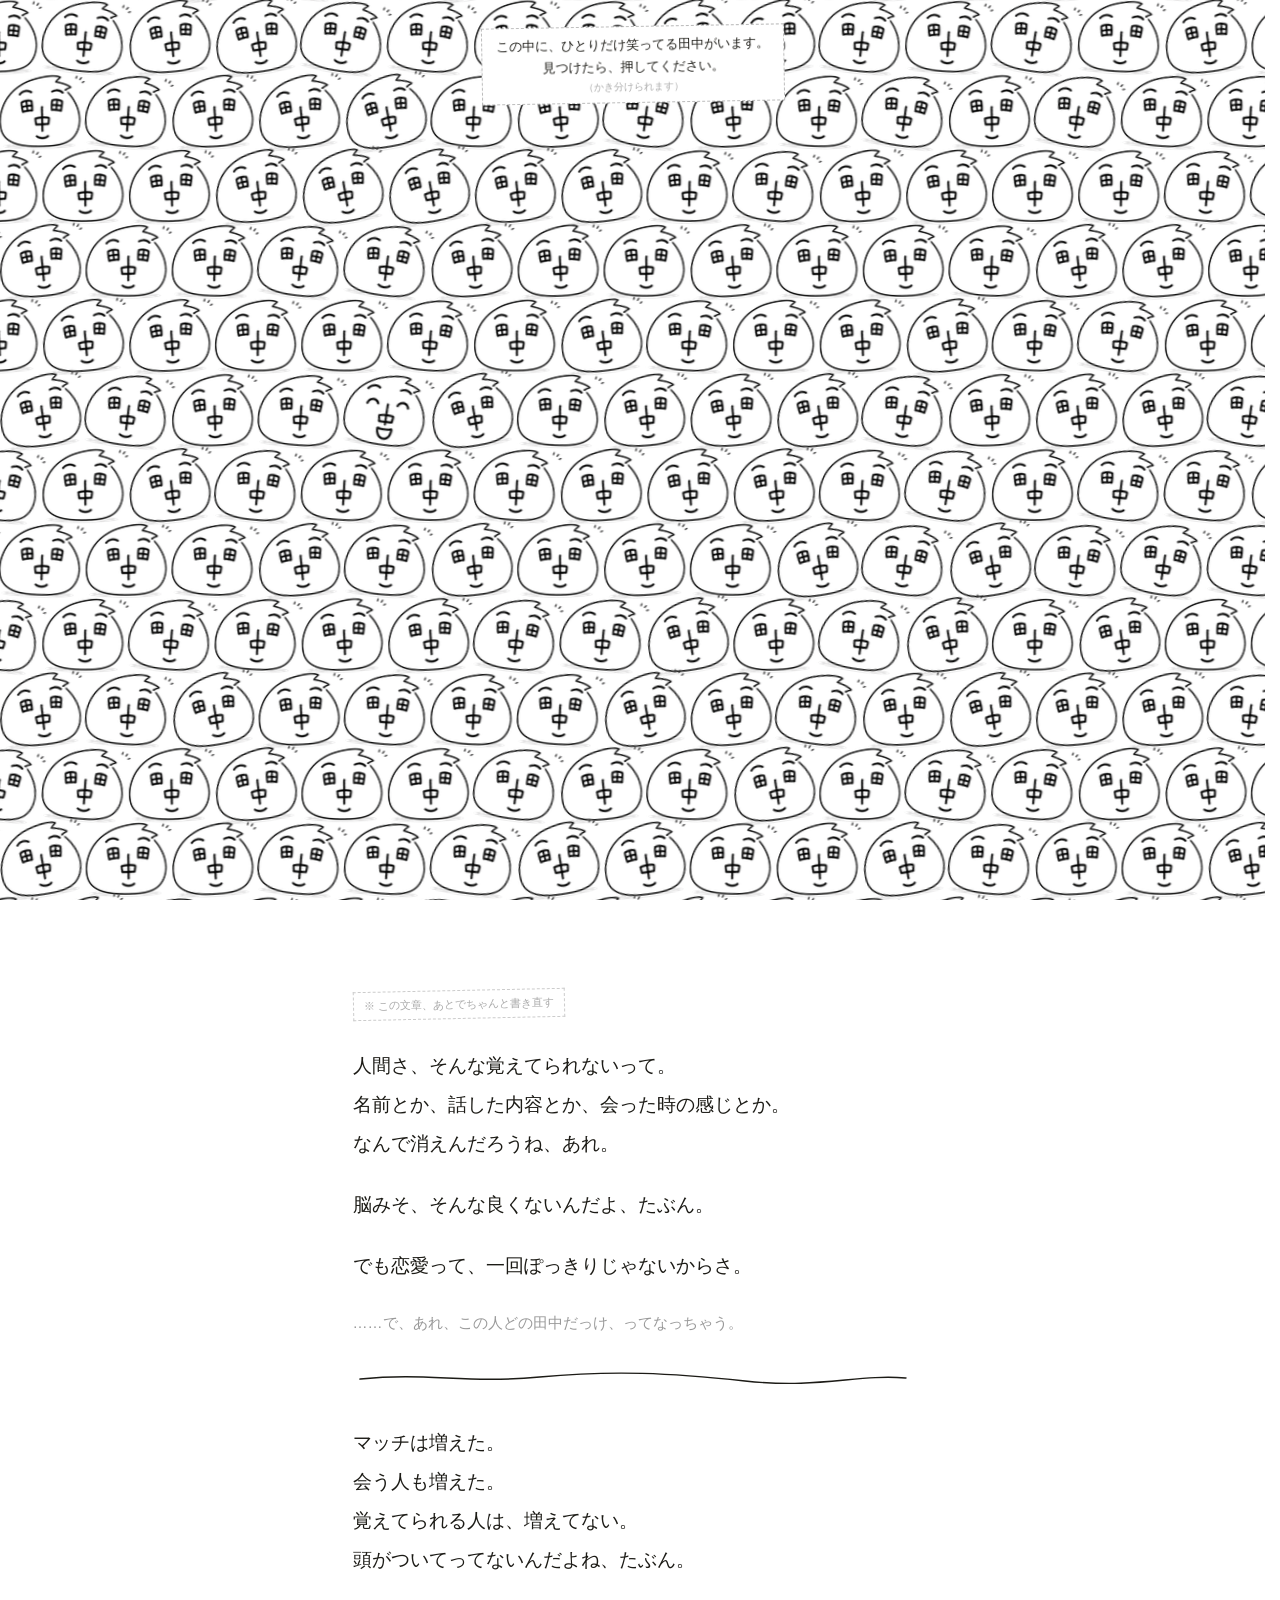
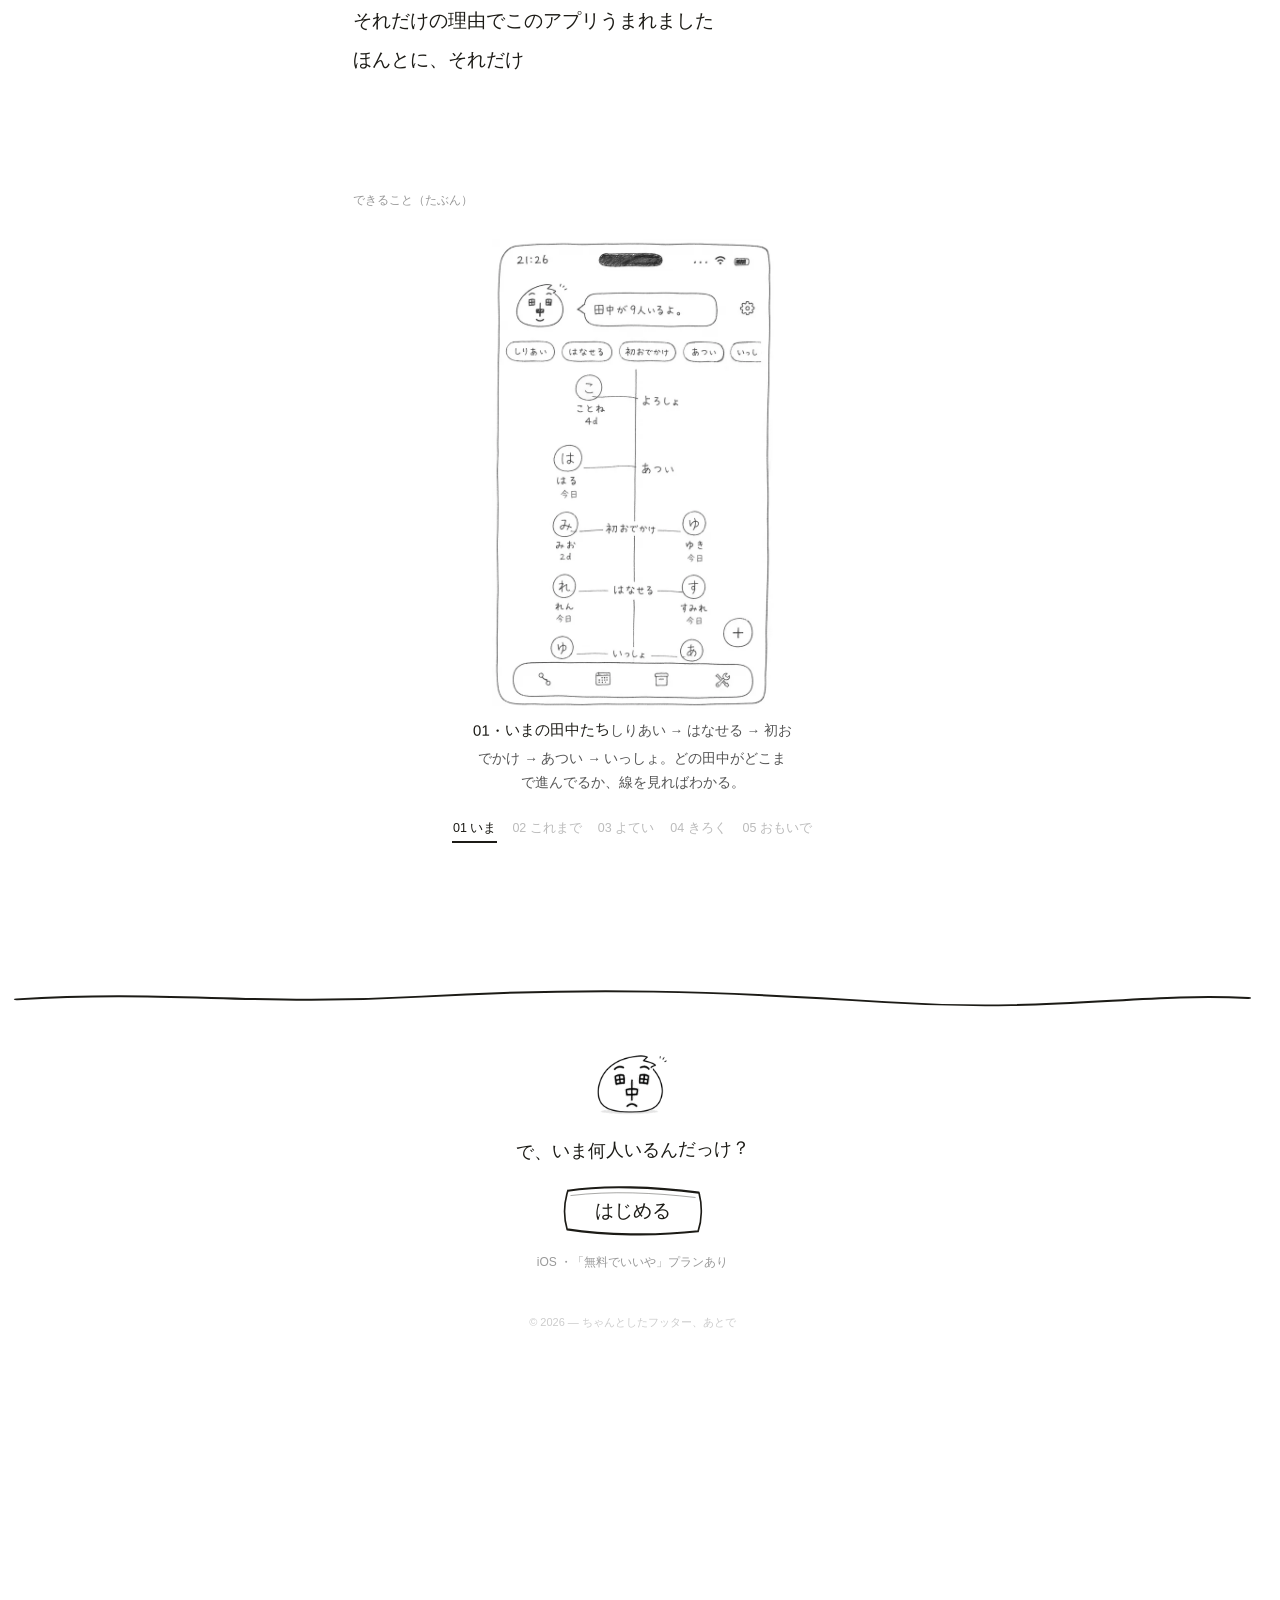
==== commit e09411fe: "Name the feedback entry as Settings shows it: おといあわせ・おたより Co-Authored-By: Claude Opus 5.5 <noreply@a" ====
--- a/donotana/index.html
+++ b/donotana/index.html
@@ -341,7 +341,7 @@
         <h2>場所の検索</h2>
         <p>予定を作るときに場所を検索した場合にかぎり、入力した検索語がAppleのマップサービスに送信されます。このときあなたの現在地は取得しません（位置情報の権限を一切要求しません）。送信されるのは打ち込んだ文字だけで、アプリ内の人物や記録の情報が一緒に送られることはありません。</p>
         <h2>おたよりフォームについて</h2>
-        <p>設定の「おたより」からは、外部サービスTally（tally.so）のフォームが開きます。あなたが自分で書いて送信したときだけ、その内容が開発者に届きます。アプリが自動で添えるのは、アプリとiOSのバージョン、機種名だけです。アプリに記録した人や予定などの内容が送られることはありません。メールアドレスの記入は任意で、空欄なら匿名のまま届きます。送信された内容の取り扱いについてはTallyのプライバシーポリシーにも従います。</p>
+        <p>設定の「おといあわせ・おたより」からは、外部サービスTally（tally.so）のフォームが開きます。あなたが自分で書いて送信したときだけ、その内容が開発者に届きます。アプリが自動で添えるのは、アプリとiOSのバージョン、機種名だけです。アプリに記録した人や予定などの内容が送られることはありません。メールアドレスの記入は任意で、空欄なら匿名のまま届きます。送信された内容の取り扱いについてはTallyのプライバシーポリシーにも従います。</p>
         <h2>購入について</h2>
         <p>アプリ内課金はすべてAppleのApp Storeを通じて処理されます。支払い方法やクレジットカード情報が開発者に渡ることはなく、保持することもありません。アプリはあなたがどのプランを利用できるかをAppleから受け取るだけです。</p>
         <h2>利用統計について</h2>
@@ -378,7 +378,7 @@
         <h2>Place search</h2>
         <p>If you search for a place while making a plan, your search text is sent to Apple's map service, separately from the usage statistics above. Your location is not used — the app never requests location permission — and no information about the people or records in your app is sent along with it. Apple's privacy policy governs how the search itself is handled.</p>
         <h2>Feedback form</h2>
-        <p>Settings → feedback opens a form on Tally (tally.so), an outside service. Only what you write and choose to submit there reaches the developer. The app adds just the app version, iOS version and device model; nothing you recorded in the app is sent. Leaving an email address is optional — without one, feedback arrives anonymously. Tally's privacy policy also applies to what you submit.</p>
+        <p>Settings → contact &amp; feedback opens a form on Tally (tally.so), an outside service. Only what you write and choose to submit there reaches the developer. The app adds just the app version, iOS version and device model; nothing you recorded in the app is sent. Leaving an email address is optional — without one, feedback arrives anonymously. Tally's privacy policy also applies to what you submit.</p>
         <h2>Purchases</h2>
         <p>All in-app purchases are handled by Apple's App Store. Payment details never reach the developer and are never stored by the developer. The app only learns which plan you are entitled to.</p>
         <h2>Usage statistics</h2>
